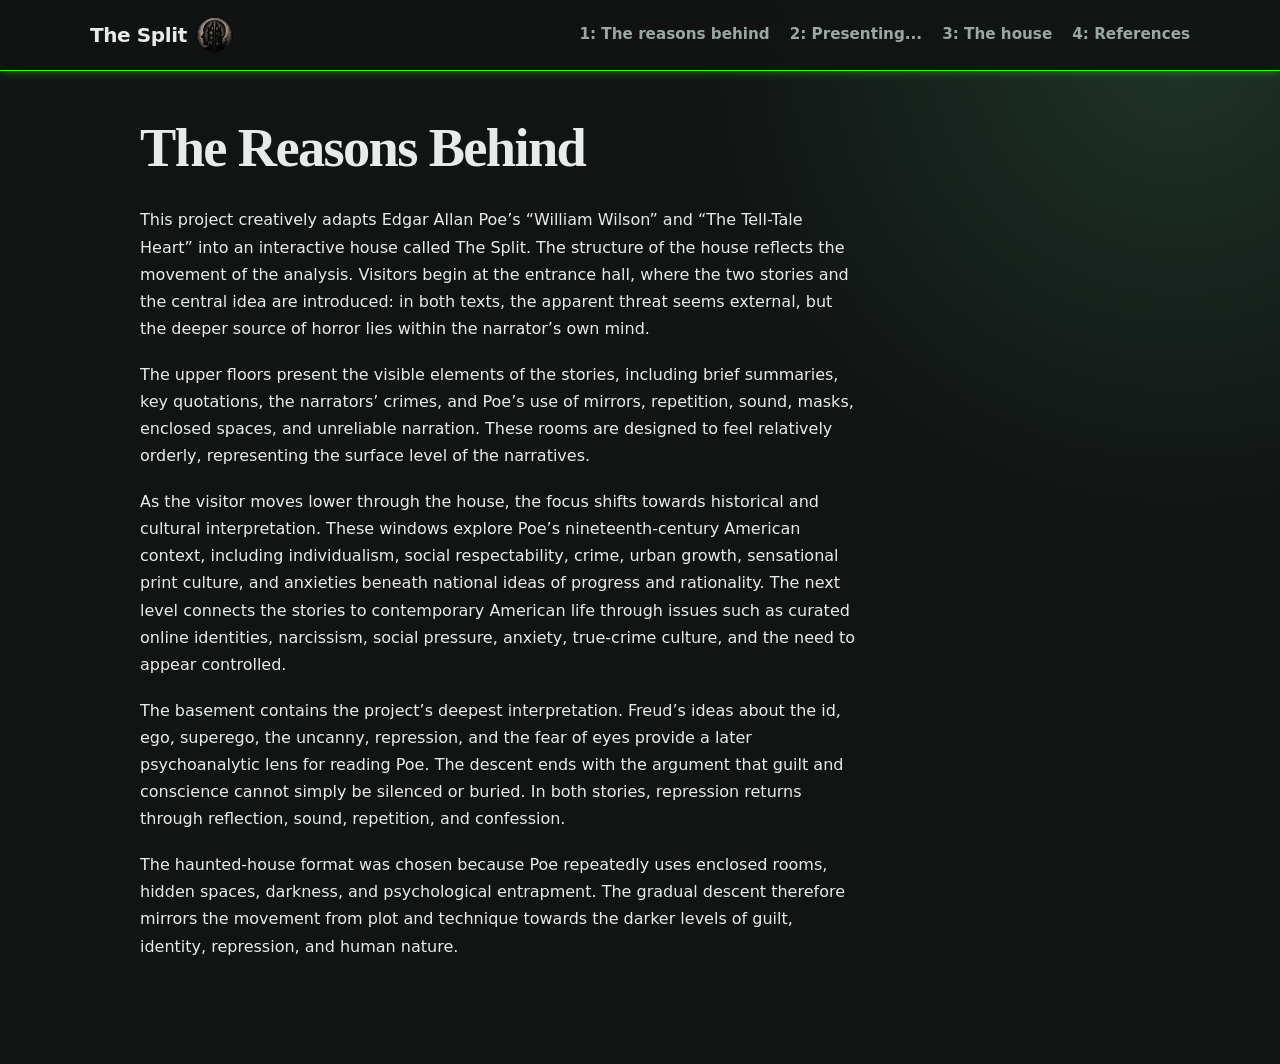
==== american-survey.html @ 3e43fdf5 "Scale nav labels larger during the neon hover pulse." ====
﻿<!DOCTYPE html>
<html lang="en">
<head>
  <meta charset="UTF-8" />
  <meta name="viewport" content="width=device-width, initial-scale=1" />
  <meta name="description" content="The reasons behind The Split, an interactive house adapting Poe’s William Wilson and The Tell-Tale Heart." />
  <title>1: The reasons behind — The Split</title>
  <link rel="stylesheet" href="css/style.css?v=74" />
</head>
<body>
  <header class="site-header">
    <div class="container header-inner">
      <a class="logo" href="index.html"><strong>The Split</strong><img class="logo-icon" src="images/the-split-icon.png" alt="" width="40" height="40" /></a>
                        <nav aria-label="Main">
        <a href="american-survey.html" class="nav-link" aria-current="page">1: The reasons behind</a>
        <a href="index.html" class="nav-link">2: Presenting...</a>
        <a href="practice.html" class="nav-link">3: The house</a>
        <a href="references.html" class="nav-link">4: References</a>
      </nav>
    </div>
  </header>

  <main>
    <section class="section survey-section">
      <div class="container survey-container">
        <div class="survey-hero">
          <h1>The Reasons Behind</h1>
        </div>

        <div class="reasons-body">
          <p>
            This project creatively adapts Edgar Allan Poe’s “William Wilson” and “The Tell-Tale Heart” into an interactive house called The Split. The structure of the house reflects the movement of the analysis. Visitors begin at the entrance hall, where the two stories and the central idea are introduced: in both texts, the apparent threat seems external, but the deeper source of horror lies within the narrator’s own mind.
          </p>
          <p>
            The upper floors present the visible elements of the stories, including brief summaries, key quotations, the narrators’ crimes, and Poe’s use of mirrors, repetition, sound, masks, enclosed spaces, and unreliable narration. These rooms are designed to feel relatively orderly, representing the surface level of the narratives.
          </p>
          <p>
            As the visitor moves lower through the house, the focus shifts towards historical and cultural interpretation. These windows explore Poe’s nineteenth-century American context, including individualism, social respectability, crime, urban growth, sensational print culture, and anxieties beneath national ideas of progress and rationality. The next level connects the stories to contemporary American life through issues such as curated online identities, narcissism, social pressure, anxiety, true-crime culture, and the need to appear controlled.
          </p>
          <p>
            The basement contains the project’s deepest interpretation. Freud’s ideas about the id, ego, superego, the uncanny, repression, and the fear of eyes provide a later psychoanalytic lens for reading Poe. The descent ends with the argument that guilt and conscience cannot simply be silenced or buried. In both stories, repression returns through reflection, sound, repetition, and confession.
          </p>
          <p>
            The haunted-house format was chosen because Poe repeatedly uses enclosed rooms, hidden spaces, darkness, and psychological entrapment. The gradual descent therefore mirrors the movement from plot and technique towards the darker levels of guilt, identity, repression, and human nature.
          </p>
        </div>

      </div>
    </section>
  </main>
</body>
</html>
---- css/style.css ----
﻿:root {
  color-scheme: dark;
  --bg: #111413;
  --surface: #1a1f1d;
  --surface-2: #222826;
  --text: #e7ece9;
  --muted: #9aa8a1;
  --accent: #52b788;
  --accent-light: #1e3329;
  --accent-dark: #95d5b2;
  --border: #2c3631;
  --neon-green: #39ff14;
  --shadow: 0 12px 40px rgba(0, 0, 0, 0.45);
  --radius: 16px;
  --font: "Segoe UI", system-ui, -apple-system, sans-serif;
  --font-serif: Georgia, "Times New Roman", serif;
}

* {
  box-sizing: border-box;
}

html {
  scroll-behavior: smooth;
}

body {
  margin: 0;
  font-family: var(--font);
  color: var(--text);
  background:
    radial-gradient(circle at 92% 5%, var(--accent-light), transparent 30rem),
    var(--bg);
  background-attachment: fixed;
  line-height: 1.6;
}

.bilingual-block {
  display: flex;
  flex-direction: column;
  gap: 0.35rem;
}

.bilingual-block .en,
.sentence-en {
  display: block;
  direction: ltr;
  text-align: left;
}

/* Hebrew — right-to-left reading and right-aligned layout */
[lang="he"],
[dir="rtl"],
.he,
.btn-he,
.he-note,
.sentence-he,
.quiz-instr-he,
.quiz-pane-instr-he,
.quiz-pane-heading-he,
.quiz-pane-lead-he,
.quiz-question-he,
.quiz-feedback-he {
  direction: rtl;
  text-align: right;
  unicode-bidi: isolate;
  font-family: "Segoe UI", "Arial Hebrew", "David", sans-serif;
}

.bilingual-block .he,
.sentence-he,
.he-note,
.quiz-question-he,
.quiz-feedback-he {
  display: block;
  align-self: stretch;
  width: 100%;
  color: var(--muted);
}

.btn-bilingual {
  flex-direction: column;
  align-items: stretch;
  gap: 0.2rem;
  line-height: 1.15;
  padding: 1.1rem 1.3rem;
}

.btn-bilingual .btn-en {
  display: inline-flex;
  align-items: center;
  justify-content: center;
  gap: 0.4rem;
  text-align: center;
}

.btn-bilingual .btn-he {
  display: inline-flex;
  align-items: center;
  justify-content: center;
  gap: 0.4rem;
  text-align: right;
}

.btn-icon {
  flex-shrink: 0;
  font-size: 0.9em;
  line-height: 1;
}

.btn-en {
  display: block;
}

.btn-he {
  display: block;
  width: 100%;
  font-size: 1.56rem;
  font-weight: 600;
  opacity: 0.92;
}

.nav-link {
  line-height: 1.15;
  text-align: center;
  font-weight: 600;
}

a {
  color: var(--accent);
  text-decoration-thickness: 2px;
  text-underline-offset: 3px;
}

a:hover {
  color: var(--accent-dark);
}

.container {
  width: min(1100px, 92vw);
  margin: 0 auto;
}

.site-header {
  position: sticky;
  top: 0;
  z-index: 10;
  background: rgba(17, 20, 19, 0.92);
  backdrop-filter: blur(10px);
  border-bottom: 1px solid var(--neon-green);
  box-shadow: 0 0 10px rgba(57, 255, 20, 0.45);
}

.header-inner {
  display: flex;
  align-items: center;
  justify-content: space-between;
  padding: 1rem 0;
}

.logo {
  display: inline-flex;
  align-items: center;
  gap: 0.55rem;
  font-size: 1.25rem;
  font-weight: 800;
  color: var(--text);
  text-decoration: none;
  letter-spacing: -0.02em;
}

.logo strong {
  font-weight: 800;
  color: inherit;
}

.logo-icon {
  width: 2.35rem;
  height: 2.35rem;
  object-fit: cover;
  border-radius: 50%;
  flex-shrink: 0;
}

.logo span {
  color: var(--accent);
}

nav {
  display: flex;
  gap: 1.25rem;
  align-items: center;
}

nav a {
  color: var(--muted);
  text-decoration: none;
  font-weight: 600;
  font-size: 0.95rem;
  display: inline-block;
  transform-origin: center;
  transition: color 0.2s ease, text-shadow 0.2s ease;
}

nav a:hover,
nav a:active,
nav a:focus-visible {
  color: var(--neon-green);
  outline: none;
  animation: nav-neon-pulse 1.15s ease-in-out infinite;
}

@keyframes nav-neon-pulse {
  0%,
  100% {
    color: var(--neon-green);
    transform: scale(1.08);
    text-shadow:
      0 0 4px var(--neon-green),
      0 0 10px rgba(57, 255, 20, 0.75),
      0 0 22px rgba(57, 255, 20, 0.45);
  }
  50% {
    color: #c8ffb0;
    transform: scale(1.22);
    text-shadow:
      0 0 6px #fff,
      0 0 16px var(--neon-green),
      0 0 32px rgba(57, 255, 20, 0.9);
  }
}

@media (prefers-reduced-motion: reduce) {
  nav a:hover,
  nav a:active,
  nav a:focus-visible {
    animation: none;
    transform: scale(1.1);
    text-shadow:
      0 0 8px rgba(57, 255, 20, 0.7);
  }
}

.nav-github {
  padding: 0.45rem 0.85rem;
  border: 1px solid var(--border);
  border-radius: 999px;
  background: var(--surface);
}

.hero {
  padding: 4.5rem 0 3.5rem;
  background:
    radial-gradient(circle at top right, var(--accent-light), transparent 55%),
    linear-gradient(180deg, var(--surface) 0%, var(--bg) 100%);
}

.hero-compact {
  padding: 3rem 0 2rem;
}

.page-pager {
  display: flex;
  align-items: center;
  justify-content: space-between;
  gap: 1rem;
  margin-top: 2.5rem;
  padding-top: 1.5rem;
  border-top: 1px solid var(--border);
}

.page-pager-gap {
  flex: 1;
}

.btn-round {
  display: inline-flex;
  flex-direction: column;
  align-items: center;
  justify-content: center;
  gap: 0.3rem;
  min-width: 13rem;
  padding: 1.7rem 4rem;
  border-radius: 999px;
  border: none;
  font: inherit;
  font-weight: 800;
  font-size: 2rem;
  line-height: 1.15;
  text-decoration: none;
  color: #fff;
  cursor: pointer;
  transition: transform 0.15s ease, filter 0.15s ease;
  box-shadow: 0 6px 20px rgba(0, 0, 0, 0.12);
}

.btn-round:hover {
  color: #fff;
  transform: translateY(-1px);
  filter: brightness(1.05);
}

.btn-round .he {
  font-size: 1.56rem;
  font-weight: 700;
  opacity: 0.95;
  text-align: center;
  width: 100%;
}

.page-pager-back .he {
  text-align: center;
}

.page-pager-next .he {
  text-align: center;
}

.page-pager-back {
  background: #c62828;
}

.page-pager-back:hover {
  background: #b71c1c;
}

.page-pager-next {
  background: #2d6a4f;
}

.page-pager-next:hover {
  background: #1b4332;
}

.nav-link[aria-current="page"] {
  color: var(--muted);
  font-weight: 600;
}

.hero-content {
  max-width: 720px;
}

.hero-content--bilingual {
  max-width: 960px;
}

.hero .intro-instructions-layout {
  margin-bottom: 0;
}

.hero .intro-title-en,
.hero .intro-title-he {
  font-size: clamp(2rem, 5vw, 3.2rem);
  line-height: 1.1;
  letter-spacing: -0.03em;
}

.bilingual-intro-subtitle-en,
.bilingual-intro-subtitle-he {
  margin: 0.85rem 0 0.5rem;
  font-size: 1.15rem;
  line-height: 1.3;
}

.bilingual-intro-subtitle-he {
  text-align: right;
}

.task-instructions-layout {
  display: grid;
  grid-template-columns: minmax(0, 1fr) minmax(0, 1fr);
  gap: 1rem 1.25rem;
  align-items: start;
}

.task-instructions-en-block,
.task-instructions-he-block {
  min-width: 0;
}

.practice-section-label-en,
.practice-section-label-he {
  margin: 0 0 0.35rem;
  font-size: 0.82rem;
  font-weight: 800;
  text-transform: uppercase;
  letter-spacing: 0.06em;
  color: var(--muted);
}

.practice-section-label-he {
  text-align: right;
}

.practice-task-title-en,
.practice-task-title-he {
  margin: 0 0 0.75rem;
  font-size: 1.2rem;
  line-height: 1.3;
}

.practice-task-title-he {
  text-align: right;
}

.task-instructions-en-block .match-instructions-en,
.task-instructions-he-block .match-instructions-he {
  margin: 0;
  padding-top: 0;
  border-top: 0;
}

.task-instructions-en-block .match-instructions-en {
  line-height: 1.65;
  font-size: 1rem;
  color: var(--text);
}

.task-instructions-he-block .match-instructions-he {
  line-height: 1.7;
  font-size: 0.98rem;
  color: var(--muted);
}

.task-instructions-layout--parallel-rows {
  display: grid;
  grid-template-columns: minmax(0, 1fr) minmax(0, 1fr);
  gap: 0.45rem 1.25rem;
  align-items: start;
}

.task-instructions-layout--parallel-rows .practice-section-label-en,
.task-instructions-layout--parallel-rows .practice-section-label-he {
  margin: 0;
}

.task-instructions-layout--parallel-rows .practice-task-title-en,
.task-instructions-layout--parallel-rows .practice-task-title-he {
  margin: 0 0 0.35rem;
}

.task-instructions-layout--parallel-rows .match-instructions-en,
.task-instructions-layout--parallel-rows .match-instructions-he {
  margin: 0;
  padding-top: 0;
  border-top: 0;
}

.task-instructions-layout--parallel-rows .match-instructions-en {
  line-height: 1.55;
  font-size: 0.98rem;
  color: var(--text);
}

.task-instructions-layout--parallel-rows .match-instructions-he {
  line-height: 1.6;
  font-size: 0.96rem;
  color: var(--muted);
  direction: rtl;
  text-align: right;
  font-family: "Segoe UI", "Arial Hebrew", "David", sans-serif;
}

.task-instructions-layout--parallel-rows .match-instructions-en--lead,
.task-instructions-layout--parallel-rows .match-instructions-he--lead {
  margin-top: 0.15rem;
  font-weight: 800;
}

.task-instructions-layout--parallel-rows .task-instructions-spacer {
  min-height: 0.35rem;
}

@media (max-width: 900px) {
  .task-instructions-layout--parallel-rows {
    grid-template-columns: 1fr;
  }

  .task-instructions-layout--parallel-rows .match-instructions-he {
    margin-top: -0.2rem;
    padding-bottom: 0.35rem;
  }

  .task-instructions-layout--parallel-rows .task-instructions-spacer {
    display: none;
  }

  .task-instructions-layout {
    grid-template-columns: 1fr;
  }
}

.eyebrow {
  margin: 0 0 0.75rem;
  font-size: 0.85rem;
  font-weight: 700;
  letter-spacing: 0.08em;
  text-transform: uppercase;
  color: var(--accent);
}

h1 {
  margin: 0 0 1rem;
  font-size: clamp(2rem, 5vw, 3.2rem);
  line-height: 1.1;
  letter-spacing: -0.03em;
}

.lead {
  margin: 0 0 1.75rem;
  font-size: 1.15rem;
  color: var(--muted);
  max-width: 58ch;
}

.hero-actions {
  display: flex;
  flex-wrap: wrap;
  gap: 0.75rem;
}

.btn {
  display: inline-flex;
  align-items: center;
  justify-content: center;
  padding: 1.6rem 2.5rem;
  border-radius: 999px;
  border: none;
  font: inherit;
  font-size: 1.76rem;
  font-weight: 700;
  cursor: pointer;
  text-decoration: none;
  transition: transform 0.15s ease, box-shadow 0.15s ease;
}

.btn:hover {
  transform: translateY(-1px);
}

.btn-primary {
  background: var(--accent);
  color: #fff;
  box-shadow: 0 8px 24px rgba(45, 106, 79, 0.25);
}

.btn-primary:hover {
  color: #fff;
  background: var(--accent-dark);
}

.btn-secondary {
  background: var(--surface);
  color: var(--text);
  border: 1px solid var(--border);
}

.section {
  padding: 4rem 0;
}

.section-alt {
  background: var(--surface-2);
}

h2 {
  margin: 0 0 0.5rem;
  font-size: clamp(1.6rem, 3vw, 2.2rem);
  letter-spacing: -0.02em;
}

.section-intro {
  margin: 0 0 2rem;
  color: var(--muted);
  max-width: 62ch;
}

.intro-instructions-layout {
  display: grid;
  grid-template-columns: minmax(0, 1fr) minmax(0, 1fr);
  gap: 1.25rem 2rem;
  margin: 0 0 2rem;
  align-items: start;
}

.intro-title-en,
.intro-title-he {
  margin: 0 0 0.65rem;
  font-size: clamp(1.6rem, 3vw, 2.2rem);
  letter-spacing: -0.02em;
}

.intro-title-he {
  text-align: right;
}

.intro-instructions-en-block {
  min-width: 0;
}

.intro-instructions-he-block {
  min-width: 0;
}

.intro-instructions-en {
  margin: 0;
  line-height: 1.65;
  font-size: 1.05rem;
  color: var(--muted);
  direction: ltr;
  text-align: left;
}

.intro-instructions-he {
  margin: 0;
  line-height: 1.7;
  font-size: 1.02rem;
  color: var(--muted);
  direction: rtl;
  text-align: right;
  unicode-bidi: isolate;
  font-family: "Segoe UI", "Arial Hebrew", "David", sans-serif;
}

.intro-instructions-luck {
  margin: 0.85rem 0 0;
  font-size: 1.05rem;
  font-weight: 800;
  line-height: 1.4;
  color: var(--accent-dark);
}

.intro-instructions-luck-en {
  text-align: left;
}

.intro-instructions-luck-he {
  direction: rtl;
  text-align: right;
  font-family: "Segoe UI", "Arial Hebrew", "David", sans-serif;
}

.intro-instructions-layout.intro-instructions-layout--parallel-rows {
  gap: 0.45rem 1.25rem;
}

.intro-instructions-layout--parallel-rows .intro-title-en,
.intro-instructions-layout--parallel-rows .intro-title-he {
  margin: 0 0 0.35rem;
}

.intro-instructions-layout--parallel-rows .intro-instructions-en,
.intro-instructions-layout--parallel-rows .intro-instructions-he {
  margin: 0;
}

.intro-instructions-layout--parallel-rows .intro-instructions-luck {
  margin: 0.15rem 0 0;
}

@media (max-width: 760px) {
  .intro-instructions-layout {
    grid-template-columns: 1fr;
  }

  .intro-instructions-layout--parallel-rows .intro-instructions-he,
  .intro-instructions-layout--parallel-rows .intro-instructions-luck-he {
    margin-top: -0.2rem;
    padding-bottom: 0.35rem;
  }
}

.section-presentation {
  padding-top: 3rem;
}

.intro-division {
  margin: 2.5rem 0;
  border: 0;
  border-top: 2px solid var(--border);
  box-shadow: 0 1px 0 rgba(45, 106, 79, 0.12);
}

.intro-below-videos {
  max-width: 720px;
  margin: 0 auto;
  padding-top: 0.5rem;
}

.intro-topic-title {
  margin: 0 0 1rem;
  font-size: clamp(1.75rem, 4vw, 2.5rem);
  letter-spacing: -0.02em;
}

.intro-topic-lead {
  margin: 0 0 1.75rem;
  font-size: 1.15rem;
  line-height: 1.6;
  color: var(--muted);
}

.intro-below-videos .rule-card {
  margin-bottom: 2.5rem;
}

.section-credits {
  min-height: calc(100vh - 76px);
  padding-top: 3rem;
  background: transparent;
}

.credits-container {
  max-width: 720px;
  margin: 0 auto;
}

.credits-title {
  margin: 0 0 1.25rem;
  padding: 0;
  font-size: clamp(1.75rem, 4vw, 2.4rem);
  letter-spacing: -0.02em;
  line-height: 1.2;
}

.credits-list {
  margin: 0 0 2.5rem;
  padding: 0;
  list-style: none;
  counter-reset: credits;
  display: flex;
  flex-direction: column;
  gap: 1.25rem;
}

.credits-item {
  display: flex;
  align-items: flex-start;
  gap: 0.85rem;
  margin: 0;
  padding: 0;
  counter-increment: credits;
}

.credits-item::before {
  content: counter(credits);
  flex-shrink: 0;
  display: flex;
  align-items: center;
  justify-content: center;
  width: 2.5rem;
  height: 2.5rem;
  margin: 0;
  background: var(--surface);
  border: 2px solid var(--border);
  color: var(--text);
  font-weight: 800;
  font-size: 1.1rem;
  line-height: 1;
}

.credits-item-card {
  flex: 1;
  min-width: 0;
  padding: 1rem 1.15rem;
  background: #000;
  border: 1px solid #1a1a1a;
  border-radius: var(--radius);
  box-shadow: 0 8px 24px rgba(0, 0, 0, 0.25);
  color: #fff;
}

.credits-container .page-pager {
  margin-top: 0;
}

.credits-label {
  display: block;
  margin-bottom: 0.45rem;
  font-weight: 800;
  font-size: 1.05rem;
  color: #fff;
}

.credits-link {
  word-break: break-word;
  font-size: 0.98rem;
  line-height: 1.5;
  color: #fff;
  text-decoration-color: rgba(255, 255, 255, 0.55);
}

.credits-link:hover {
  color: #fff;
  text-decoration-color: #fff;
}

.rule-card {
  padding: 1.5rem;
  margin-bottom: 2rem;
  background: var(--surface);
  border: 1px solid var(--border);
  border-radius: var(--radius);
  box-shadow: var(--shadow);
}

.rule-card h3 {
  margin: 0 0 0.75rem;
  font-size: 1.1rem;
}

.formula {
  margin: 0 0 0.75rem;
  font-size: 1.15rem;
  font-weight: 700;
}

.formula span {
  display: inline-block;
  margin: 0.15rem 0.25rem;
  padding: 0.2rem 0.55rem;
  border-radius: 8px;
  background: var(--accent-light);
  color: var(--accent-dark);
}

.example {
  margin: 0;
  padding: 0.85rem 1rem;
  border-left: 4px solid var(--accent);
  background: var(--accent-light);
  border-radius: 0 10px 10px 0;
  font-family: var(--font-serif);
}

.video-gallery {
  display: grid;
  grid-template-columns: repeat(2, minmax(0, 1fr));
  gap: 1.5rem;
  align-items: start;
}

@media (max-width: 760px) {
  .video-gallery {
    grid-template-columns: 1fr;
  }
}

.video-slot {
  display: flex;
  flex-direction: column;
  padding: 1.25rem;
  background: var(--surface);
  border: 1px solid var(--border);
  border-radius: var(--radius);
  box-shadow: var(--shadow);
}

.video-number {
  display: inline-flex;
  align-items: center;
  justify-content: center;
  width: fit-content;
  margin-bottom: 0.5rem;
  padding: 0.3rem 0.7rem;
  border-radius: 999px;
  background: var(--accent);
  color: #fff;
  font-size: 0.8rem;
  font-weight: 800;
  letter-spacing: 0.04em;
  text-transform: uppercase;
}

.video-number.bilingual-block .he {
  color: rgba(255, 255, 255, 0.92);
  font-size: 0.72rem;
  text-transform: none;
  letter-spacing: 0;
}

h1 .he,
h2 .he,
h3 .he {
  font-size: 0.58em;
  font-weight: 600;
  margin-top: 0.15rem;
  text-align: right;
}

.eyebrow .he {
  color: var(--accent);
}

.video-title {
  margin: 0 0 0.85rem;
  font-size: 1.05rem;
}

.upload-text {
  display: flex;
  flex-direction: column;
  gap: 0.1rem;
}

.upload-text .he {
  font-size: 0.82rem;
  text-align: right;
}

.save-status {
  margin: 0 0 0.65rem;
  font-size: 0.85rem;
  font-weight: 600;
  color: var(--accent-dark);
}

.save-status .he {
  font-size: 0.82rem;
}

.save-status.save-status-error {
  color: #fca5a5;
}

.github-storage-panel {
  margin-bottom: 2rem;
  padding: 1.25rem 1.35rem;
  border-radius: var(--radius);
  border: 1px solid var(--border);
  background: var(--surface);
  box-shadow: var(--shadow);
}

.github-storage-title {
  margin: 0 0 0.65rem;
  font-size: 1.15rem;
}

.github-storage-intro {
  margin: 0 0 0.85rem;
  font-size: 0.95rem;
  line-height: 1.55;
  color: var(--muted);
}

.github-connection-status {
  margin: 0 0 1rem;
  font-size: 0.92rem;
  font-weight: 650;
  color: var(--muted);
}

.github-connection-status.is-connected {
  color: var(--accent-dark);
}

.github-token-form {
  margin: 0;
}

.github-token-label {
  display: block;
  margin-bottom: 0.45rem;
  font-size: 0.9rem;
  font-weight: 700;
}

.github-token-row {
  display: flex;
  flex-wrap: wrap;
  gap: 0.65rem;
  align-items: center;
}

.github-token-input {
  flex: 1 1 220px;
  min-width: 0;
  padding: 0.85rem 1rem;
  border-radius: 10px;
  border: 1px solid var(--border);
  font: inherit;
  font-size: 1rem;
}

.video-timeline {
  margin-bottom: 0.75rem;
}

.timeline-header {
  margin-bottom: 0.4rem;
  font-size: 0.82rem;
  font-weight: 700;
  color: var(--muted);
}

.timeline-header .he {
  font-size: 0.8rem;
}

.video-seek {
  width: 100%;
  height: 6px;
  margin: 0;
  accent-color: var(--accent);
  cursor: pointer;
}

.video-seek:disabled {
  cursor: not-allowed;
  opacity: 0.45;
}

.timeline-times {
  display: flex;
  justify-content: space-between;
  align-items: center;
  margin-top: 0.35rem;
  font-size: 0.82rem;
  font-weight: 700;
  font-variant-numeric: tabular-nums;
  color: var(--muted);
}

.time-separator {
  display: none;
}

.video-frame:fullscreen,
.video-frame:-webkit-full-screen {
  display: flex;
  align-items: center;
  justify-content: center;
  background: #000;
}

.video-frame:fullscreen .lesson-video,
.video-frame:-webkit-full-screen .lesson-video {
  width: 100%;
  height: 100%;
}

.upload-label {
  display: inline-flex;
  align-items: center;
  gap: 0.9rem;
  width: fit-content;
  margin-bottom: 0.85rem;
  padding: 1.1rem 1.8rem;
  border: 1px dashed var(--accent);
  border-radius: 10px;
  background: var(--accent-light);
  color: var(--accent-dark);
  font-size: 1.8rem;
  font-weight: 700;
  cursor: pointer;
}

.upload-label:hover {
  background: #1e4a32;
}

.upload-label input {
  display: none;
}

.upload-icon {
  font-size: 2rem;
  line-height: 1;
}

.video-frame {
  position: relative;
  aspect-ratio: 16 / 9;
  border-radius: 12px;
  overflow: hidden;
  background: #1a1a1a;
}

.video-player-row {
  display: flex;
  align-items: stretch;
  gap: 0.6rem;
}

.video-player-row .video-frame {
  flex: 1;
  min-width: 0;
  margin-bottom: 0;
}

.video-player-row .video-controls {
  display: flex;
  flex-direction: column;
  justify-content: center;
  flex: 0 0 auto;
  width: min(38%, 8.5rem);
  margin-top: 0;
  gap: 0.3rem;
}

.lesson-video {
  width: 100%;
  height: 100%;
  object-fit: contain;
  background: #000;
}

.lesson-video[hidden] {
  display: none;
}

.video-placeholder {
  position: absolute;
  inset: 0;
  display: flex;
  align-items: center;
  justify-content: center;
  margin: 0;
  padding: 1rem;
  text-align: center;
  color: #ccc;
  font-size: 0.92rem;
}

.video-slot.has-video .video-placeholder {
  display: none;
}

.video-controls {
  display: grid;
  grid-template-columns: repeat(2, 1fr);
  gap: 0.55rem;
  margin-top: auto;
}

.video-player-row + .video-timeline {
  margin-top: 0.65rem;
}

.video-controls .btn {
  position: relative;
  min-width: 0;
  width: 100%;
  padding: 0.55rem 0.5rem;
  font-size: 0.85rem;
  transition:
    background-color 1.8s ease,
    border-color 1.8s ease,
    box-shadow 1.8s ease,
    color 1.8s ease,
    transform 0.15s ease;
}

.video-controls .btn-bilingual {
  gap: 0.1rem;
  padding: 0.55rem 0.5rem;
}

.video-controls .btn-bilingual .btn-he {
  font-size: 0.78rem;
}

@media (max-width: 520px) {
  .video-player-row {
    flex-direction: column;
  }

  .video-player-row .video-controls {
    width: 100%;
    flex-direction: row;
    flex-wrap: wrap;
  }

  .video-player-row .video-controls .btn {
    flex: 1 1 calc(50% - 0.15rem);
  }
}

.video-controls .btn.is-pressed:not(:disabled) {
  background-color: var(--accent-light);
  border-color: var(--accent);
  box-shadow:
    0 0 0 3px rgba(45, 106, 79, 0.28),
    0 8px 22px rgba(45, 106, 79, 0.2);
  color: var(--accent-dark);
  transform: translateY(-1px);
}

.video-controls .btn-primary.is-pressed:not(:disabled) {
  background-color: #74c69d;
  border-color: #b7e4c7;
  box-shadow:
    0 0 0 4px rgba(216, 243, 220, 0.95),
    0 10px 26px rgba(45, 106, 79, 0.35);
  color: #fff;
}

.video-controls .btn:disabled {
  opacity: 0.45;
  cursor: not-allowed;
  transform: none;
}

.practice-card {
  max-width: 720px;
  padding: 1.75rem;
  background: var(--surface);
  border: 1px solid var(--border);
  border-radius: var(--radius);
  box-shadow: var(--shadow);
}

.practice-container {
  max-width: 980px;
}

.practice-sections {
  display: flex;
  flex-direction: column;
  gap: 0;
  margin-bottom: 2rem;
}

.practice-section {
  padding: 1.75rem 1.5rem;
  border-radius: var(--radius);
  border: 1px solid transparent;
}

.practice-section--1 {
  background: linear-gradient(135deg, #1a2e22 0%, #1e4a32 100%);
  border-color: rgba(82, 183, 136, 0.35);
}

.practice-section--2 {
  background: linear-gradient(135deg, #1a2433 0%, #1e3a5f 100%);
  border-color: rgba(96, 165, 250, 0.3);
}

.practice-section--3 {
  background: linear-gradient(135deg, #241a33 0%, #2e2448 100%);
  border-color: rgba(167, 139, 250, 0.3);
}

.practice-section--4 {
  background: linear-gradient(135deg, #2a2618 0%, #3a3218 100%);
  border-color: rgba(251, 191, 36, 0.3);
}

.practice-section--5 {
  background: linear-gradient(135deg, #3a2433 0%, #3a1824 100%);
  border-color: rgba(244, 114, 182, 0.3);
}

.practice-divider {
  height: 4px;
  margin: 0;
  border: none;
  background: linear-gradient(
    90deg,
    rgba(45, 106, 79, 0.35),
    rgba(29, 78, 216, 0.35),
    rgba(109, 40, 217, 0.35),
    rgba(180, 83, 9, 0.35),
    rgba(190, 24, 93, 0.35)
  );
}

.practice-section-layout {
  display: grid;
  grid-template-columns: minmax(0, 1.1fr) minmax(0, 0.9fr);
  gap: 2rem;
  align-items: start;
}

.practice-activity {
  padding: 1.25rem 1.35rem;
  background: rgba(255, 255, 255, 0.72);
  border: 1px solid rgba(255, 255, 255, 0.9);
  border-radius: 12px;
  box-shadow: 0 8px 24px rgba(26, 26, 26, 0.06);
}

.practice-activity-content {
  min-height: 140px;
}

.practice-activity-content .en,
.practice-activity-content .he {
  display: block;
  min-height: 1.5rem;
}

.practice-task-title .en,
.practice-task-title .he {
  display: block;
  min-height: 1.4rem;
}

.practice-task-text .en,
.practice-task-text .he {
  display: block;
  min-height: 3rem;
}

.practice-task {
  padding: 0.25rem 0.5rem;
}

.practice-activity--game {
  padding: 0;
  overflow: hidden;
  background: #1e4a6a;
}

.practice-section--3 .match-instructions-he {
  border-top-color: rgba(91, 33, 182, 0.22);
}

.practice-game-shell,
.balloon-game-shell {
  position: relative;
  width: 100%;
  height: 100%;
}

.practice-game-fullscreen-btn,
.balloon-game-fullscreen-btn {
  position: absolute;
  top: 10px;
  right: 10px;
  z-index: 6;
  padding: 0.45rem 0.85rem;
  font-size: 0.82rem;
  box-shadow: 0 4px 14px rgba(26, 26, 26, 0.14);
}

.practice-game-shell:fullscreen,
.practice-game-shell:-webkit-full-screen,
.balloon-game-shell:fullscreen,
.balloon-game-shell:-webkit-full-screen {
  display: flex;
  flex-direction: column;
  width: 100%;
  height: 100%;
  background: linear-gradient(to bottom, #7dd3fc 0%, #bae6fd 55%, #dcfce7 100%);
}

.practice-activity--airplane .practice-game-shell:fullscreen,
.practice-activity--airplane .practice-game-shell:-webkit-full-screen {
  background: linear-gradient(to bottom, #74c0fc 0%, #a5d8ff 70%, #91a7ff 100%);
}

.practice-game-shell:fullscreen .practice-game-frame,
.practice-game-shell:fullscreen .balloon-game-frame,
.practice-game-shell:-webkit-full-screen .practice-game-frame,
.practice-game-shell:-webkit-full-screen .balloon-game-frame,
.balloon-game-shell:fullscreen .balloon-game-frame,
.balloon-game-shell:-webkit-full-screen .balloon-game-frame {
  flex: 1;
  width: 100%;
  height: 100%;
  min-height: 0;
  border-radius: 0;
}

.practice-game-shell:fullscreen .practice-game-fullscreen-btn,
.practice-game-shell:fullscreen .balloon-game-fullscreen-btn,
.practice-game-shell:-webkit-full-screen .practice-game-fullscreen-btn,
.practice-game-shell:-webkit-full-screen .balloon-game-fullscreen-btn,
.balloon-game-shell:fullscreen .balloon-game-fullscreen-btn,
.balloon-game-shell:-webkit-full-screen .balloon-game-fullscreen-btn {
  position: fixed;
  top: 14px;
  right: 14px;
}

.practice-game-frame,
.balloon-game-frame {
  display: block;
  width: 100%;
  height: 620px;
  border: 0;
  border-radius: 10px;
}

.balloon-game-frame {
  background: linear-gradient(to bottom, #7dd3fc 0%, #bae6fd 55%, #dcfce7 100%);
}

.airplane-game-frame {
  background: linear-gradient(to bottom, #74c0fc 0%, #a5d8ff 70%, #91a7ff 100%);
}

.practice-activity--airplane {
  background: #1e4a6a;
}

.practice-section--2 .match-instructions-he {
  border-top-color: rgba(30, 58, 138, 0.22);
}

.practice-section--1 .match-instructions-he {
  border-top-color: rgba(27, 67, 50, 0.22);
}

.practice-section-label {
  margin: 0 0 0.5rem;
  font-size: 0.78rem;
  font-weight: 800;
  letter-spacing: 0.08em;
  text-transform: uppercase;
  color: var(--muted);
}

.practice-section--1 .practice-section-label .en,
.practice-section--1 .practice-section-label .he {
  color: #86efac;
}

.practice-section--2 .practice-section-label .en,
.practice-section--2 .practice-section-label .he {
  color: #93c5fd;
}

.practice-section--3 .practice-section-label .en,
.practice-section--3 .practice-section-label .he {
  color: #c4b5fd;
}

.practice-section--4 .practice-section-label .en,
.practice-section--4 .practice-section-label .he {
  color: #fbbf24;
}

.practice-section--5 .practice-section-label .en,
.practice-section--5 .practice-section-label .he {
  color: #f9a8d4;
}

.practice-task-title {
  margin: 0 0 0.85rem;
  font-size: 1.35rem;
  line-height: 1.25;
}

.practice-task-text {
  margin: 0;
  line-height: 1.65;
  color: var(--text);
}

.practice-task-text .he {
  color: var(--muted);
}

.practice-section--4 .match-instructions-he {
  border-top-color: rgba(180, 83, 9, 0.22);
}

.reporter-activity {
  display: flex;
  flex-direction: column;
  gap: 1rem;
}

.reporter-live-badge {
  display: inline-flex;
  align-items: center;
  gap: 0.4rem;
  background: #dc2626;
  color: #fff;
  font-weight: 800;
  font-size: 0.78rem;
  letter-spacing: 0.08em;
  padding: 0.28rem 0.65rem;
  border-radius: 999px;
  margin-bottom: 0.5rem;
}

.reporter-live-badge::before {
  content: "";
  width: 0.55rem;
  height: 0.55rem;
  border-radius: 50%;
  background: var(--surface);
  animation: reporterPulse 1.1s ease-in-out infinite;
}

@keyframes reporterPulse {
  0%,
  100% {
    opacity: 1;
    transform: scale(1);
  }
  50% {
    opacity: 0.45;
    transform: scale(0.85);
  }
}

.reporter-scene-wrap {
  position: relative;
  border-radius: 14px;
  overflow: hidden;
  border: 3px solid rgba(180, 83, 9, 0.25);
  box-shadow: 0 10px 24px rgba(26, 26, 26, 0.08);
  background: #1e3a5f;
}

.reporter-scene-wrap .reporter-live-badge {
  position: absolute;
  top: 12px;
  left: 12px;
  z-index: 2;
  margin: 0;
}

.reporter-scene-img {
  display: block;
  width: 100%;
  height: auto;
  max-height: 280px;
  object-fit: cover;
  object-position: center;
}

.reporter-word-bank {
  display: flex;
  flex-wrap: wrap;
  gap: 0.45rem;
  margin: 0;
  padding: 0;
  list-style: none;
}

.reporter-word-bank li {
  background: #2a2318;
  border: 2px solid #fdba74;
  color: #fdba74;
  font-weight: 700;
  font-size: 0.92rem;
  padding: 0.28rem 0.65rem;
  border-radius: 999px;
}

.reporter-prompt {
  margin: 0;
  padding: 0.85rem 1rem;
  background: linear-gradient(135deg, #1e3a8a, #2563eb);
  color: #fff;
  border-radius: 12px;
  font-size: 0.98rem;
  line-height: 1.5;
}

.reporter-prompt strong {
  color: #fde68a;
}

.reporter-form {
  display: flex;
  flex-direction: column;
  gap: 0.85rem;
}

.reporter-field {
  display: flex;
  flex-direction: column;
  gap: 0.35rem;
}

.reporter-field label {
  font-weight: 700;
  font-size: 0.92rem;
  color: #fbbf24;
}

.reporter-input {
  width: 100%;
  min-height: 3.1rem;
  resize: vertical;
  border: 2px solid #fcd34d;
  border-radius: 10px;
  padding: 0.65rem 0.75rem;
  font-size: 1rem;
  line-height: 1.45;
  font-family: inherit;
  background: #2a2618;
  transition: border-color 0.2s ease, box-shadow 0.2s ease;
}

.reporter-input:focus {
  outline: none;
  border-color: #f59e0b;
  box-shadow: 0 0 0 3px rgba(245, 158, 11, 0.25);
}

.reporter-input--ok {
  border-color: #22c55e;
  background: #1a2e22;
}

.reporter-input--bad {
  border-color: #ef4444;
  background: #2e1a1a;
}

.reporter-actions {
  display: flex;
  flex-wrap: wrap;
  gap: 0.65rem;
}

.reporter-results {
  display: flex;
  flex-direction: column;
  gap: 0.65rem;
}

.reporter-summary {
  margin: 0;
  padding: 0.85rem 1rem;
  border-radius: 12px;
  background: #1a2433;
  border: 2px solid #93c5fd;
  line-height: 1.55;
}

.reporter-input--almost {
  border-color: #f59e0b;
  background: #2a2618;
}

.reporter-result-card--almost {
  background: #2a2618;
  border-color: #fcd34d;
}

.reporter-status--almost {
  background: #f59e0b;
  color: #fff;
}

.reporter-feedback--almost {
  padding-left: 0;
  color: #fbbf24;
  font-weight: 600;
}

.reporter-feedback--almost-list {
  margin: 0.35rem 0 0;
  padding-left: 1.1rem;
  color: #b45309;
  line-height: 1.5;
}

.reporter-input--model {
  border-color: #93c5fd;
  background: var(--surface-2);
  color: #64748b;
}

.reporter-result-card--model {
  background: #1a2433;
  border-color: #93c5fd;
}

.reporter-status--model {
  background: #2563eb;
  color: #fff;
}

.reporter-feedback--model {
  margin: 0 0 0.35rem;
  padding-left: 0;
  color: #93c5fd;
  font-weight: 700;
}

.reporter-model-sentence {
  margin: 0;
  padding: 0.65rem 0.75rem;
  background: var(--surface);
  border: 2px solid #bfdbfe;
  border-radius: 10px;
  font-size: 1rem;
  line-height: 1.45;
  color: var(--text);
}

.reporter-result-card {
  margin: 0;
  padding: 0.85rem 1rem;
  border-radius: 12px;
  border: 2px solid transparent;
}

.reporter-result-card h3 {
  margin: 0 0 0.45rem;
  font-size: 1rem;
  display: flex;
  align-items: center;
  gap: 0.5rem;
  flex-wrap: wrap;
}

.reporter-result-card--ok {
  background: #1a2e22;
  border-color: #86efac;
}

.reporter-result-card--bad {
  background: #2e1a1a;
  border-color: #fca5a5;
}

.reporter-status {
  font-size: 0.78rem;
  padding: 0.15rem 0.55rem;
  border-radius: 999px;
  font-weight: 800;
  letter-spacing: 0.03em;
}

.reporter-status--ok {
  background: #16a34a;
  color: #fff;
}

.reporter-status--bad {
  background: #dc2626;
  color: #fff;
}

.reporter-feedback {
  margin: 0;
  padding-left: 1.1rem;
  line-height: 1.5;
  font-size: 0.94rem;
}

.reporter-feedback--ok {
  padding-left: 0;
  color: #86efac;
}

.reporter-feedback--bad {
  color: #fca5a5;
}

.practice-section--5 .match-instructions-he {
  border-top-color: rgba(190, 24, 93, 0.22);
}

.be-verb-activity {
  display: flex;
  flex-direction: column;
  gap: 1rem;
}

.be-verb-toolbar {
  display: flex;
  flex-wrap: wrap;
  align-items: flex-end;
  justify-content: space-between;
  gap: 0.85rem;
  padding: 0.85rem 1rem;
  background: #2a1f24;
  border: 2px solid #fbcfe8;
  border-radius: 12px;
}

.be-verb-mode {
  margin: 0;
  padding: 0;
  border: 0;
  display: flex;
  flex-wrap: wrap;
  align-items: center;
  gap: 0.65rem 1rem;
}

.be-verb-legend {
  width: 100%;
  font-size: 0.82rem;
  font-weight: 800;
  text-transform: uppercase;
  letter-spacing: 0.06em;
  color: #f9a8d4;
}

.be-verb-mode-option,
.be-verb-timer-pick {
  display: inline-flex;
  align-items: center;
  gap: 0.35rem;
  font-size: 0.95rem;
  font-weight: 600;
}

.be-verb-timer-pick select {
  border: 2px solid #f9a8d4;
  border-radius: 8px;
  padding: 0.3rem 0.5rem;
  font: inherit;
  background: var(--surface);
}

.be-verb-controls {
  display: flex;
  flex-wrap: wrap;
  gap: 0.55rem;
}

.be-verb-layout {
  display: grid;
  grid-template-columns: 156px minmax(0, 1fr);
  gap: 1.1rem 1.35rem;
  align-items: stretch;
}

.be-verb-body {
  min-width: 0;
}

.be-verb-rail {
  min-width: 0;
  display: flex;
  flex-direction: column;
}

.be-verb-sticky-bar {
  position: sticky;
  top: 72px;
  z-index: 1;
  padding: 0.85rem 0.75rem 1rem;
  display: flex;
  flex-direction: column;
  gap: 0.65rem;
  border-radius: 14px;
  border: 2px solid #fbcfe8;
  background: rgba(255, 255, 255, 0.97);
  box-shadow: 0 8px 24px rgba(26, 26, 26, 0.06);
}

.be-verb-rail-title {
  margin: 0;
  font-size: 0.62rem;
  font-weight: 800;
  text-transform: uppercase;
  letter-spacing: 0.12em;
  color: #f9a8d4;
  text-align: center;
}

.be-verb-counter {
  margin: 0;
  font-variant-numeric: tabular-nums;
  font-weight: 800;
  font-size: 1rem;
  padding: 0.65rem 0.75rem;
  border-radius: 12px;
  border: 2px solid rgba(219, 39, 119, 0.35);
  background: #2a1f24;
  color: #f9a8d4;
  text-align: center;
}

.be-verb-progress-track {
  height: 8px;
  border-radius: 999px;
  background: #3a2433;
  overflow: hidden;
}

.be-verb-progress-fill {
  height: 100%;
  width: 0%;
  border-radius: inherit;
  background: linear-gradient(90deg, #f472b6 0%, #db2777 100%);
  transition: width 0.25s ease;
}

.be-verb-counter-hint {
  margin: 0;
  padding: 0.65rem 0.75rem;
  font-size: 0.8rem;
  font-weight: 650;
  line-height: 1.45;
  border-radius: 10px;
  border: 1px solid #fbcfe8;
}

.be-verb-counter-hint[hidden] {
  display: none !important;
}

.be-verb-counter-hint.is-complete {
  border-color: rgba(22, 163, 74, 0.42);
  background: rgba(220, 252, 231, 0.98);
  color: #86efac;
}

.practice-submit-required-hint {
  display: grid;
  grid-template-columns: minmax(0, 1fr) minmax(0, 1fr);
  gap: 0.45rem;
  align-items: start;
  margin: 0.75rem 0 0;
  padding: 0.65rem 0.75rem;
  border-radius: 10px;
  border: 2px solid #9b2226;
  background: rgba(254, 202, 202, 0.95);
  color: #000;
  font-size: 0.82rem;
  font-weight: 700;
  line-height: 1.45;
}

.practice-submit-required-hint[hidden] {
  display: none !important;
}

.practice-submit-required-en {
  text-align: left;
}

.practice-submit-required-he {
  text-align: right;
  direction: rtl;
  font-family: "Segoe UI", "Arial Hebrew", "David", sans-serif;
}

.practice-submit-required-hint.is-alert {
  animation: practice-submit-required-blink 0.65s ease-in-out 4;
}

@keyframes practice-submit-required-blink {
  0%,
  100% {
    background: rgba(254, 202, 202, 0.95);
    border-color: #fca5a5;
    box-shadow: 0 0 0 0 rgba(155, 34, 38, 0);
  }

  50% {
    background: rgba(252, 165, 165, 1);
    border-color: #7f1d1d;
    box-shadow:
      0 0 0 3px rgba(155, 34, 38, 0.25),
      0 0 20px rgba(155, 34, 38, 0.55);
  }
}

.be-verb-sticky-bar .practice-submit-required-hint {
  margin-top: 0.55rem;
}

.match-worksheet--embedded .practice-submit-required-hint {
  margin-top: 0.85rem;
}

.reporter-form .practice-submit-required-hint {
  margin-top: 0.85rem;
}

.be-verb-timer-block {
  padding-top: 0.35rem;
  border-top: 1px solid #fbcfe8;
  display: flex;
  flex-direction: column;
  gap: 0.45rem;
}

.be-verb-timer-block[hidden] {
  display: none !important;
}

.be-timer-display {
  margin: 0;
  min-width: 0;
  text-align: center;
  font-size: 1.45rem;
  font-weight: 800;
  color: #f9a8d4;
  background: #2a1f24;
  border: 2px solid rgba(219, 39, 119, 0.35);
  border-radius: 12px;
  padding: 0.55rem 0.75rem;
}

.be-timer-display--low {
  color: #dc2626;
  border-color: #fca5a5;
  animation: beTimerPulse 1s ease-in-out infinite;
}

@keyframes beTimerPulse {
  0%,
  100% {
    transform: scale(1);
  }
  50% {
    transform: scale(1.04);
  }
}

.be-sentences {
  display: flex;
  flex-direction: column;
  gap: 0.85rem;
}

.be-verb-row {
  display: flex;
  flex-direction: column;
  gap: 0.7rem;
  padding: 0.85rem 1rem;
  background: var(--surface);
  border: 2px solid #fce7f3;
  border-radius: 12px;
  transition: border-color 0.2s ease, background 0.2s ease;
}

.be-verb-sentence {
  display: flex;
  flex-direction: column;
  gap: 0.2rem;
}

.be-verb-line {
  margin: 0;
  font-size: 1.02rem;
  line-height: 1.45;
}

.be-verb-line--start {
  display: flex;
  flex-wrap: wrap;
  align-items: baseline;
  gap: 0.35rem;
  font-weight: 600;
}

.be-verb-line--rest {
  padding-left: 1.35rem;
  color: var(--muted);
}

.be-verb-before {
  font-weight: 700;
}

.be-verb-num {
  color: #f9a8d4;
  font-weight: 800;
  flex: 0 0 auto;
}

.be-verb-blank {
  display: inline-block;
  min-width: 2.4rem;
  border-bottom: 2px solid #db2777;
  color: transparent;
  user-select: none;
}

.be-verb-picker {
  padding-left: 1.35rem;
}

.be-verb-select-label {
  position: absolute;
  width: 1px;
  height: 1px;
  padding: 0;
  margin: -1px;
  overflow: hidden;
  clip: rect(0, 0, 0, 0);
  white-space: nowrap;
  border: 0;
}

.be-verb-select {
  width: min(100%, 12rem);
  border: 2px solid #f9a8d4;
  background: var(--surface);
  color: #f9a8d4;
  border-radius: 10px;
  padding: 0.5rem 0.75rem;
  font: inherit;
  font-size: 0.98rem;
  font-weight: 700;
  cursor: pointer;
  transition: border-color 0.15s ease, background 0.15s ease, color 0.15s ease;
}

.be-verb-select:hover:not(:disabled) {
  border-color: #ec4899;
  background: #2a1f28;
}

.be-verb-select:disabled {
  cursor: not-allowed;
  opacity: 0.72;
}

.be-verb-select.is-selected {
  border-color: #db2777;
  background: #3a2433;
  color: #831843;
}

.be-verb-select.is-correct {
  border-color: #22c55e;
  background: #1e4a32;
  color: #86efac;
}

.be-verb-select.is-wrong {
  border-color: #ef4444;
  background: #4a1e1e;
  color: #fca5a5;
}

.be-verb-row-feedback {
  margin: 0;
  padding-left: 1.35rem;
  font-size: 0.92rem;
  font-weight: 700;
}

.be-verb-row--ok {
  border-color: #86efac;
  background: #1a2e22;
}

.be-verb-row--bad {
  border-color: #fca5a5;
  background: #2e1a1a;
}

.be-verb-row-feedback.is-ok {
  color: #86efac;
}

.be-verb-row-feedback.is-bad {
  color: #fca5a5;
}

.be-verb-submit-wrap {
  display: flex;
  justify-content: flex-start;
  margin-top: 0.5rem;
  padding-top: 0.25rem;
}

.be-verb-submit-inline {
  white-space: nowrap;
}

.be-verb-grade {
  margin-top: 1rem;
  padding: 1rem 1.1rem;
  border-radius: 14px;
  border: 2px solid #f9a8d4;
  background: #2a1f24;
}

.be-verb-grade[hidden] {
  display: none !important;
}

.be-verb-grade-title {
  margin: 0 0 0.75rem;
  font-size: 1.15rem;
  font-weight: 800;
  color: #f9a8d4;
}

.be-verb-chart-box {
  max-width: 280px;
  margin: 0.75rem auto 0;
  padding: 0.85rem;
  border-radius: 12px;
  border: 2px solid #fbcfe8;
  background: var(--surface);
}

.be-verb-chart-box canvas {
  display: block;
  width: 100%;
  max-height: 220px;
}

.be-verb-chart-stats {
  margin: 0.55rem 0 0;
  text-align: center;
  font-size: 0.88rem;
  font-weight: 650;
  color: #f9a8d4;
}

.be-verb-summary {
  margin: 0;
  padding: 0.85rem 1rem;
  border-radius: 12px;
  background: var(--surface);
  border: 2px solid #f9a8d4;
  line-height: 1.55;
}

.be-verb-results {
  display: flex;
  flex-direction: column;
  gap: 0.35rem;
}

.be-verb-result-line {
  margin: 0;
  padding: 0.45rem 0.65rem;
  border-radius: 8px;
  font-size: 0.94rem;
}

.be-verb-result-line.is-ok {
  background: #1a2e22;
  color: #86efac;
}

.be-verb-result-line.is-bad {
  background: #2e1a1a;
  color: #fca5a5;
}

.be-verb-result-line.is-bad {
  background: #2e1a1a;
  color: #fca5a5;
}

@media (max-width: 700px) {
  .be-verb-layout {
    grid-template-columns: 1fr;
  }

  .be-verb-sticky-bar {
    flex-direction: row;
    flex-wrap: wrap;
    align-items: center;
    justify-content: space-between;
    top: 56px;
  }

  .be-verb-rail-title {
    width: 100%;
  }

  .be-verb-counter {
    flex: 1 1 auto;
    min-width: 5.5rem;
  }

  .be-verb-progress-track {
    flex: 1 1 100%;
    order: 3;
  }

  .be-verb-counter-hint {
    flex: 1 1 100%;
    order: 4;
  }

  .be-verb-timer-block {
    flex: 0 0 auto;
    border-top: 0;
    padding-top: 0;
    padding-left: 0.5rem;
    border-left: 1px solid #fbcfe8;
  }

  .be-verb-line--rest,
  .be-verb-picker,
  .be-verb-row-feedback {
    padding-left: 0;
  }

  .be-verb-submit-wrap {
    justify-content: stretch;
  }

  .be-verb-submit-inline {
    width: 100%;
    max-width: 20rem;
  }

  .be-verb-select {
    width: 100%;
    max-width: none;
  }
}

.practice-card--footer {
  max-width: none;
  margin-top: 0.5rem;
}

.practice-list {
  margin: 0;
  padding-left: 1.25rem;
}

.practice-section .practice-list {
  margin-bottom: 0;
}

.practice-item {
  margin-bottom: 1.25rem;
}

.sentence-en {
  margin: 0 0 0.35rem;
  line-height: 2.2;
}

.sentence-he {
  margin: 0;
  font-size: 0.95rem;
  line-height: 1.5;
}

.practice-input {
  width: min(180px, 42vw);
  margin: 0 0.35rem;
  padding: 0.45rem 0.6rem;
  border: 1px solid var(--border);
  border-radius: 8px;
  font: inherit;
  font-weight: 600;
  text-align: center;
}

.practice-input:focus {
  outline: 2px solid var(--accent-light);
  border-color: var(--accent);
}

.practice-input.correct {
  border-color: #2d6a4f;
  background: #1e4a32;
}

.practice-input.incorrect {
  border-color: #fca5a5;
  background: #4a1e1e;
}

.practice-actions {
  display: flex;
  gap: 0.75rem;
  flex-wrap: wrap;
}

.practice-feedback {
  min-height: 1.5rem;
  margin: 1rem 0 0;
  font-weight: 600;
}

.practice-feedback.ok {
  color: var(--accent-dark);
}

.practice-feedback.bad {
  color: #fca5a5;
}

/* —— Present progressive matching worksheet —— */
.match-worksheet {
  margin-bottom: 2.5rem;
  padding: 1.75rem 1.5rem;
  background: var(--surface);
  border: 1px solid var(--border);
  border-radius: var(--radius);
  box-shadow: var(--shadow);
}

.match-worksheet--embedded {
  margin-bottom: 0;
  padding: 0;
  background: transparent;
  border: none;
  box-shadow: none;
}

.match-instructions {
  margin-bottom: 0;
}

.practice-task .match-instructions-en {
  margin: 0 0 1rem;
  line-height: 1.65;
  font-size: 1rem;
  color: var(--text);
}

.practice-task .match-instructions-he {
  margin: 0;
  padding-top: 0.85rem;
  border-top: 1px solid rgba(109, 40, 217, 0.2);
  line-height: 1.7;
  font-size: 0.98rem;
  color: var(--muted);
  text-align: right;
}

.match-instructions-en {
  margin: 0 0 1rem;
  line-height: 1.65;
  font-size: 1.05rem;
}

.match-instructions-he {
  margin: 0;
  padding-top: 0.85rem;
  border-top: 1px solid var(--border);
  line-height: 1.7;
  font-size: 1.02rem;
  color: var(--muted);
  text-align: right;
}

.match-legend {
  display: flex;
  flex-wrap: wrap;
  gap: 0.55rem;
  margin-bottom: 1.25rem;
}

.match-worksheet--embedded .match-actions .btn {
  padding: 0.85rem 1rem;
  font-size: 1.15rem;
}

.match-worksheet--embedded .match-row {
  padding: 0.85rem 0.75rem;
}

.match-legend-item {
  display: inline-flex;
  align-items: center;
  padding: 0.35rem 0.75rem;
  border-radius: 999px;
  font-size: 0.82rem;
  font-weight: 700;
  border: 2px solid transparent;
}

.match-exercises {
  display: flex;
  flex-direction: column;
  gap: 1.35rem;
}

.match-row {
  padding: 1.1rem 1rem;
  background: var(--surface-2);
  border: 1px solid var(--border);
  border-radius: 12px;
}

.match-row-header {
  margin-bottom: 0.65rem;
}

.match-row-num {
  font-weight: 800;
  font-size: 1.1rem;
  color: var(--accent-dark);
}

.match-slots {
  display: flex;
  flex-wrap: wrap;
  gap: 0.5rem;
  min-height: 3.25rem;
  margin-bottom: 0.75rem;
  padding: 0.55rem;
  background: rgba(255, 255, 255, 0.85);
  border: 2px dashed rgba(45, 106, 79, 0.28);
  border-radius: 10px;
}

.match-slot {
  display: flex;
  align-items: center;
  justify-content: center;
  min-width: 5.5rem;
  min-height: 2.6rem;
  padding: 0.25rem;
  border-radius: 10px;
  border: 2px dashed rgba(26, 26, 26, 0.15);
  background: rgba(255, 255, 255, 0.6);
  transition: border-color 0.2s ease, background 0.2s ease;
}

.match-slot.is-drag-over {
  border-color: var(--accent);
  background: var(--accent-light);
}

.match-slot.is-filled {
  border-style: solid;
  border-color: transparent;
  background: transparent;
}

.match-slot.is-correct {
  box-shadow: inset 0 0 0 2px #2d6a4f;
}

.match-slot.is-incorrect {
  box-shadow: inset 0 0 0 2px #9b2226;
}

.match-bank {
  display: flex;
  flex-wrap: wrap;
  gap: 0.5rem;
  min-height: 2.75rem;
}

.match-chip {
  display: inline-flex;
  align-items: center;
  justify-content: center;
  min-height: 2.45rem;
  padding: 0.45rem 0.9rem;
  border-radius: 10px;
  border: 2px solid transparent;
  font: inherit;
  font-size: 0.98rem;
  font-weight: 700;
  cursor: grab;
  user-select: none;
  transition: transform 0.15s ease, box-shadow 0.15s ease;
}

.match-chip:active {
  cursor: grabbing;
}

.match-chip.is-dragging {
  opacity: 0.55;
  transform: scale(0.97);
}

.match-worksheet.is-graded .match-chip {
  cursor: default;
  pointer-events: none;
}

.match-legend-note {
  margin: 0 0 1.25rem;
  font-size: 0.9rem;
  font-weight: 600;
  color: var(--muted);
  line-height: 1.45;
}

.match-legend-note .he {
  display: block;
  margin-top: 0.25rem;
}

/* Sentence 1 */
.match-chip--s1-p0 { background: #1e3a5f; color: #93c5fd; border-color: #3b82f6; }
.match-chip--s1-p1 { background: #1e4a32; color: #86efac; border-color: #2d6a4f; }
.match-chip--s1-p2 { background: #2e2448; color: #c4b5fd; border-color: #7c3aed; }
.match-chip--s1-p3 { background: #3a2618; color: #fdba74; border-color: #ea580c; }

/* Sentence 2 */
.match-chip--s2-p0 { background: #3a1824; color: #fb7185; border-color: #e11d48; }
.match-chip--s2-p1 { background: #16384a; color: #7dd3fc; border-color: #0ea5e9; }
.match-chip--s2-p2 { background: #3a3218; color: #fbbf24; border-color: #f59e0b; }
.match-chip--s2-p3 { background: #24285a; color: #a5b4fc; border-color: #6366f1; }

/* Sentence 3 */
.match-chip--s3-p0 { background: #2a3a18; color: #bef264; border-color: #84cc16; }
.match-chip--s3-p1 { background: #3a2433; color: #f9a8d4; border-color: #ec4899; }
.match-chip--s3-p2 { background: #16403a; color: #5eead4; border-color: #14b8a6; }
.match-chip--s3-p3 { background: #2a2448; color: #c4b5fd; border-color: #8b5cf6; }

/* Sentence 4 */
.match-chip--s4-p0 { background: #3a3518; color: #fde047; border-color: #eab308; }
.match-chip--s4-p1 { background: #163a40; color: #67e8f9; border-color: #06b6d4; }
.match-chip--s4-p2 { background: #4a1e1e; color: #fca5a5; border-color: #ef4444; }
.match-chip--s4-p3 { background: #164034; color: #6ee7b7; border-color: #10b981; }

/* Sentence 5 */
.match-chip--s5-p0 { background: #2a323c; color: #cbd5e1; border-color: #64748b; }
.match-chip--s5-p1 { background: #3a2618; color: #fdba74; border-color: #fb923c; }
.match-chip--s5-p2 { background: #1e4a32; color: #86efac; border-color: #22c55e; }
.match-chip--s5-p3 { background: #2e1f48; color: #d8b4fe; border-color: #a855f7; }

.match-row-feedback {
  margin-top: 0.75rem;
  padding: 0.65rem 0.85rem;
  border-radius: 8px;
  font-size: 0.95rem;
  font-weight: 600;
  line-height: 1.5;
}

.match-row-feedback .he {
  display: block;
  margin-top: 0.35rem;
  font-weight: 600;
}

.match-row-feedback.is-correct {
  background: #1e4a32;
  color: #86efac;
}

.match-row-feedback.is-incorrect {
  background: #4a1e1e;
  color: #fca5a5;
}

.match-actions {
  display: flex;
  flex-wrap: wrap;
  gap: 0.75rem;
  margin-top: 1.5rem;
}

.match-score {
  margin: 1.25rem 0 0;
  padding: 1rem 1.1rem;
  border-radius: 10px;
  font-weight: 700;
  line-height: 1.55;
}

.match-score--ok {
  background: #1e4a32;
  color: #86efac;
}

.match-score--bad {
  background: #4a1e1e;
  color: #fca5a5;
}

.match-score--warn {
  background: #3a3218;
  color: #fbbf24;
}

.quiz-card {
  max-width: 640px;
  padding: 1.75rem;
  background: var(--surface);
  border: 1px solid var(--border);
  border-radius: var(--radius);
  box-shadow: var(--shadow);
}

.quiz-progress {
  margin-bottom: 1rem;
  font-size: 0.85rem;
  font-weight: 700;
  color: var(--accent);
  text-transform: uppercase;
  letter-spacing: 0.06em;
}

.quiz-question {
  margin: 0;
  font-size: 1.2rem;
  font-weight: 700;
}

.quiz-question-he {
  margin: 0 0 1.25rem;
  font-size: 1rem;
  font-weight: 600;
}

.quiz-feedback-en,
.quiz-feedback-he {
  margin: 0;
  min-height: 1.25rem;
  font-weight: 600;
}

.quiz-options {
  display: grid;
  gap: 0.65rem;
}

.quiz-option {
  width: 100%;
  text-align: left;
  padding: 0.9rem 1rem;
  border: 1px solid var(--border);
  border-radius: 12px;
  background: var(--surface);
  font: inherit;
  cursor: pointer;
  transition: border-color 0.15s ease, background 0.15s ease;
}

.quiz-option:hover:not(:disabled) {
  border-color: var(--accent);
  background: var(--accent-light);
}

.quiz-option.correct {
  border-color: #2d6a4f;
  background: #1e4a32;
}

.quiz-option.incorrect {
  border-color: #fca5a5;
  background: #4a1e1e;
}

.quiz-option:disabled {
  cursor: default;
}

.quiz-feedback {
  min-height: 1.5rem;
  margin: 1rem 0 0;
  font-weight: 600;
}

.quiz-feedback.ok {
  color: var(--accent-dark);
}

.quiz-feedback.bad {
  color: #fca5a5;
}

.quiz-actions {
  display: flex;
  gap: 0.75rem;
  margin-top: 1.25rem;
}

.site-footer {
  padding: 2rem 0 2.5rem;
  border-top: 1px solid var(--border);
  color: var(--muted);
  font-size: 0.92rem;
}

.footer-inner p {
  margin: 0.25rem 0;
}

.footer-inner .en {
  text-align: left;
}

.footer-inner .he {
  text-align: right;
}

.lead .he,
.section-intro .he,
.eyebrow .he {
  text-align: right;
}

.footer-note {
  font-size: 0.85rem;
}

@media (max-width: 760px) {
  .match-slots {
    min-height: auto;
  }

  .match-slot {
    min-width: calc(50% - 0.5rem);
    flex: 1 1 calc(50% - 0.5rem);
  }

  .match-chip {
    font-size: 0.92rem;
    padding: 0.4rem 0.7rem;
  }

  .practice-section-layout {
    grid-template-columns: 1fr;
    gap: 1.25rem;
  }

  .practice-activity {
    order: 1;
  }

  .practice-task {
    order: 2;
  }

  .practice-game-frame,
  .balloon-game-frame {
    height: 520px;
  }
}

@media (max-width: 640px) {
  nav {
    gap: 0.75rem;
    font-size: 0.85rem;
  }

  .hero {
    padding-top: 3rem;
  }

  .sentence-en {
    line-height: 1.8;
  }

  .practice-input {
    display: block;
    width: 100%;
    margin: 0.35rem 0;
    text-align: left;
  }
}

/* The Reasons Behind */
.survey-section {
  min-height: calc(100vh - 76px);
  padding-top: 3rem;
  background: transparent;
}

.survey-container {
  max-width: 1000px;
}

.survey-hero {
  margin-bottom: 1.75rem;
  text-align: left;
}

.survey-hero h1 {
  margin: 0;
  font-family: var(--font-serif);
  font-size: clamp(2.2rem, 5vw, 3.4rem);
  line-height: 1.1;
  letter-spacing: -0.03em;
  text-align: left;
}

.reasons-body {
  max-width: 720px;
  margin: 0 0 2.5rem;
  text-align: left;
}

.reasons-body p {
  margin: 0 0 1.15rem;
  color: var(--text);
  font-size: 16px;
  line-height: 1.7;
  text-align: left;
}

.reasons-body p:last-child {
  margin-bottom: 0;
}

@media (max-width: 900px) {
  .header-inner {
    align-items: flex-start;
    flex-direction: column;
    gap: 0.75rem;
  }

  .header-inner nav {
    width: 100%;
    overflow-x: auto;
    padding-bottom: 0.2rem;
  }
}

@media (max-width: 640px) {
  .survey-section {
    padding-top: 2rem;
  }
}

/* 2: Presenting... */
.presenting-section {
  min-height: calc(100vh - 76px);
  padding-top: 3.5rem;
  padding-bottom: 4rem;
  background: transparent;
}

.presenting-layout {
  display: flex;
  flex-direction: column;
  align-items: stretch;
  text-align: left;
  max-width: 1100px;
}

.presenting-credits {
  align-self: flex-start;
  display: grid;
  grid-template-columns: max-content max-content;
  column-gap: 0.55rem;
  row-gap: 0.35rem;
  text-align: left;
}

.presenting-credit-row {
  display: contents;
}

.presenting-credit-label,
.presenting-credit-name {
  font-family: "Poppins", var(--font);
  font-size: clamp(1.35rem, 3.2vw, 1.75rem);
  font-weight: 700;
  line-height: 1.35;
  letter-spacing: -0.01em;
  color: var(--text);
}

.presenting-credit-label {
  text-align: left;
  white-space: nowrap;
}

.presenting-credit-name {
  text-align: left;
  white-space: nowrap;
}

.presenting-hero {
  display: grid;
  grid-template-columns: minmax(7rem, 1fr) minmax(0, 520px) minmax(7rem, 1fr);
  align-items: center;
  gap: 1rem 1.25rem;
  width: 100%;
  margin-top: 2rem;
  text-align: center;
}

.presenting-image-link {
  display: block;
  width: 100%;
  max-width: 520px;
  margin: 0 auto;
  grid-column: 2;
  grid-row: 1;
  border-radius: 50%;
  line-height: 0;
  text-decoration: none;
  transition: transform 0.2s ease, filter 0.2s ease;
}

.presenting-image-link:hover {
  transform: scale(1.03);
  filter: brightness(1.08);
}

.presenting-image {
  display: block;
  width: 100%;
  height: auto;
  margin: 0;
  border-radius: 50%;
  box-shadow: var(--shadow);
}

.presenting-neon {
  margin: 0;
  display: flex;
  align-items: center;
  justify-content: center;
  gap: 0.45rem;
  font-family: "Poppins", var(--font);
  font-size: clamp(2.2rem, 4.2vw, 3.2rem);
  font-weight: 700;
  letter-spacing: 0.04em;
  text-transform: lowercase;
  color: #fff;
  text-shadow:
    0 0 4px #fff,
    0 0 10px #fff,
    0 0 18px rgba(255, 255, 255, 0.9),
    0 0 32px rgba(255, 255, 255, 0.55);
  animation: neon-beat 4.6s ease-in-out infinite;
}

.presenting-neon--left {
  grid-column: 1;
  grid-row: 1;
  justify-content: flex-end;
}

.presenting-neon--right {
  grid-column: 3;
  grid-row: 1;
  justify-content: flex-start;
}

.presenting-neon-arrow {
  font-size: 1.35em;
  line-height: 1;
}

.presenting-neon:hover .presenting-neon-arrow {
  animation: castle-arrow-neon-pulse 1.1s ease-in-out infinite;
}

@keyframes neon-beat {
  0%,
  100% {
    opacity: 0.45;
    transform: scale(0.96);
    filter: brightness(0.85);
    text-shadow:
      0 0 2px #fff,
      0 0 6px rgba(255, 255, 255, 0.55),
      0 0 12px rgba(255, 255, 255, 0.3);
  }
  50% {
    opacity: 1;
    transform: scale(1.06);
    filter: brightness(1.35);
    text-shadow:
      0 0 6px #fff,
      0 0 14px #fff,
      0 0 28px rgba(255, 255, 255, 0.95),
      0 0 48px rgba(255, 255, 255, 0.7),
      0 0 70px rgba(255, 255, 255, 0.4);
  }
}

@media (max-width: 760px) {
  .presenting-hero {
    grid-template-columns: 1fr;
    justify-items: center;
  }

  .presenting-neon--left,
  .presenting-neon--right,
  .presenting-image-link {
    grid-column: 1;
  }

  .presenting-neon--left {
    grid-row: 1;
    justify-content: center;
  }

  .presenting-image-link {
    grid-row: 2;
  }

  .presenting-neon--right {
    grid-row: 3;
    justify-content: center;
  }
}

@media (prefers-reduced-motion: reduce) {
  .presenting-neon {
    animation: none;
    opacity: 1;
    transform: none;
  }
}


/* 3: The house — full-screen immersive castle */
.castle-body {
  overflow: hidden;
}

.castle-header {
  position: fixed;
  top: 0;
  left: 0;
  right: 0;
  z-index: 40;
  background: rgba(8, 10, 9, 0.55);
  backdrop-filter: blur(12px);
  border-bottom-color: var(--neon-green);
  box-shadow: 0 0 10px rgba(57, 255, 20, 0.45);
}

.castle-immersive {
  position: relative;
  width: 100vw;
  height: 100dvh;
  min-height: 100vh;
  overflow: hidden;
  background:
    radial-gradient(circle at 92% 5%, var(--accent-light), transparent 30rem),
    var(--bg);
}

.castle-view {
  position: absolute;
  inset: 0;
  opacity: 0;
  pointer-events: none;
  transition: opacity 0.85s ease;
}

.castle-view.is-active {
  opacity: 1;
  pointer-events: auto;
}

.castle-exterior-layout {
  position: absolute;
  inset: 0;
  display: grid;
  grid-template-columns: minmax(7rem, 1fr) minmax(0, min(520px, 70vw)) minmax(7rem, 1fr);
  align-items: center;
  gap: 0.75rem 1rem;
  padding: 5.5rem 1rem 1.5rem;
  box-sizing: border-box;
  background:
    radial-gradient(ellipse at 50% 20%, rgba(40, 50, 45, 0.35), transparent 55%),
    #050706;
}

.castle-cutaway-wrap {
  position: relative;
  grid-column: 2;
  grid-row: 1;
  width: 100%;
  height: min(78dvh, 860px);
  display: flex;
  align-items: center;
  justify-content: center;
}

.castle-cutaway-image {
  display: block;
  width: 100%;
  height: 100%;
  object-fit: contain;
  object-position: center;
  animation: castle-cutaway-glow 6s ease-in-out infinite alternate;
  filter: drop-shadow(0 20px 40px rgba(0, 0, 0, 0.55));
}

.castle-neon.presenting-neon--left {
  grid-column: 1;
  grid-row: 1;
  justify-content: flex-end;
}

.castle-neon.presenting-neon--right {
  grid-column: 3;
  grid-row: 1;
  justify-content: flex-start;
}

.castle-hotspots {
  position: absolute;
  left: 50%;
  top: 0;
  bottom: 0;
  width: min(100%, 420px);
  transform: translateX(-50%);
  z-index: 5;
}

.castle-bg {
  position: absolute;
  inset: 0;
  width: 100%;
  height: 100%;
  object-fit: cover;
  object-position: center;
  transform: scale(1.04);
  animation: castle-bg-breathe 18s ease-in-out infinite alternate;
}

.castle-bg--cutaway {
  object-fit: contain;
  object-position: center bottom;
  transform: none;
  animation: castle-cutaway-glow 6s ease-in-out infinite alternate;
  background: transparent;
}

.castle-bg--interior {
  filter: saturate(0.85) brightness(0.72);
  animation-duration: 22s;
}

.castle-hotspot {
  position: absolute;
  left: 8%;
  right: 8%;
  display: flex;
  align-items: center;
  justify-content: center;
  border: 1px solid transparent;
  border-radius: 12px;
  background: transparent;
  cursor: pointer;
  transition: background 0.25s ease, box-shadow 0.25s ease, border-color 0.25s ease;
}

.castle-hotspot-name {
  padding: 0.35rem 0.85rem;
  border-radius: 999px;
  background: rgba(6, 8, 7, 0.72);
  border: 1px solid rgba(255, 255, 255, 0.22);
  color: #f3f6f4;
  font-family: "Poppins", var(--font);
  font-size: clamp(0.78rem, 1.6vw, 0.95rem);
  font-weight: 600;
  letter-spacing: 0.04em;
  text-shadow: 0 0 10px rgba(0, 0, 0, 0.8);
  pointer-events: none;
}

.castle-hotspot:hover,
.castle-hotspot:focus-visible {
  background: rgba(255, 255, 255, 0.08);
  border-color: rgba(255, 255, 255, 0.28);
  box-shadow: 0 0 28px rgba(255, 255, 255, 0.12);
  outline: none;
}

.castle-hotspot:hover .castle-hotspot-name,
.castle-hotspot:focus-visible .castle-hotspot-name {
  background: rgba(255, 255, 255, 0.14);
  border-color: rgba(255, 255, 255, 0.45);
}

.castle-bg--interior {
  filter: saturate(0.85) brightness(0.72);
  animation-duration: 22s;
}

.castle-vignette {
  position: absolute;
  inset: 0;
  background:
    radial-gradient(ellipse at center, transparent 35%, rgba(0, 0, 0, 0.55) 100%),
    linear-gradient(180deg, rgba(0, 0, 0, 0.35) 0%, transparent 25%, transparent 60%, rgba(0, 0, 0, 0.7) 100%);
  pointer-events: none;
}

.castle-mist {
  position: absolute;
  left: -10%;
  right: -10%;
  bottom: -5%;
  height: 38%;
  background: radial-gradient(ellipse at center, rgba(200, 210, 205, 0.18), transparent 70%);
  filter: blur(18px);
  animation: castle-mist-drift 16s ease-in-out infinite alternate;
  pointer-events: none;
}

.castle-enter {
  position: absolute;
  left: 50%;
  bottom: 18%;
  width: 4.5rem;
  height: 4.5rem;
  transform: translateX(-50%);
  border: none;
  border-radius: 50%;
  background: rgba(255, 255, 255, 0.08);
  box-shadow:
    0 0 0 2px rgba(255, 255, 255, 0.35),
    0 0 30px rgba(255, 255, 255, 0.25),
    inset 0 0 20px rgba(255, 255, 255, 0.12);
  cursor: pointer;
  z-index: 5;
}

.castle-enter-pulse {
  position: absolute;
  inset: -0.4rem;
  border-radius: 50%;
  border: 2px solid rgba(255, 255, 255, 0.45);
  animation: castle-enter-pulse 2.8s ease-out infinite;
}

.castle-enter:hover {
  background: rgba(255, 255, 255, 0.16);
  box-shadow:
    0 0 0 2px rgba(255, 255, 255, 0.55),
    0 0 40px rgba(255, 255, 255, 0.4),
    inset 0 0 24px rgba(255, 255, 255, 0.18);
}

.castle-hint {
  position: absolute;
  left: 50%;
  bottom: 11%;
  transform: translateX(-50%);
  margin: 0;
  font-family: "Poppins", var(--font);
  font-size: 0.95rem;
  font-weight: 600;
  letter-spacing: 0.28em;
  text-transform: lowercase;
  color: rgba(255, 255, 255, 0.8);
  text-shadow: 0 0 12px rgba(255, 255, 255, 0.35);
  animation: castle-hint-fade 2.8s ease-in-out infinite;
  pointer-events: none;
  z-index: 5;
}

.castle-depth-tint {
  position: absolute;
  inset: 0;
  pointer-events: none;
  transition: background 0.8s ease, opacity 0.8s ease;
  opacity: 0.55;
}

.castle-depth-tint[data-depth="0"] {
  background: linear-gradient(180deg, rgba(50, 10, 10, 0.35), rgba(8, 2, 2, 0.65));
}

.castle-depth-tint[data-depth="1"] {
  background: linear-gradient(180deg, rgba(30, 40, 35, 0.2), rgba(10, 12, 11, 0.35));
}

.castle-depth-tint[data-depth="2"] {
  background: linear-gradient(180deg, rgba(45, 35, 25, 0.3), rgba(18, 12, 8, 0.45));
}

.castle-depth-tint[data-depth="3"] {
  background: linear-gradient(180deg, rgba(40, 45, 55, 0.25), rgba(12, 14, 20, 0.4));
}

.castle-depth-tint[data-depth="4"] {
  background: linear-gradient(180deg, rgba(35, 50, 45, 0.22), rgba(10, 16, 14, 0.4));
}

.castle-depth-tint[data-depth="5"] {
  background: linear-gradient(180deg, rgba(50, 55, 40, 0.2), rgba(14, 16, 10, 0.4));
}

.castle-nav-help {
  position: absolute;
  left: 1.25rem;
  top: 50%;
  transform: translateY(-50%);
  z-index: 8;
  width: min(240px, 28vw);
  padding: 1.15rem 1.2rem;
  border: 3px solid #ffe566;
  border-radius: 16px;
  background: rgba(8, 10, 9, 0.72);
  box-shadow:
    0 0 8px rgba(255, 229, 102, 0.55),
    0 0 22px rgba(255, 229, 102, 0.35),
    inset 0 0 18px rgba(255, 229, 102, 0.08);
  backdrop-filter: blur(8px);
  animation: castle-nav-help-pulse 3.2s ease-in-out infinite;
}

.castle-nav-help-title {
  margin: 0 0 0.85rem;
  font-family: "Poppins", var(--font);
  font-size: clamp(1.15rem, 2.4vw, 1.45rem);
  font-weight: 800;
  letter-spacing: 0.04em;
  text-transform: uppercase;
  color: #ffe566;
  text-shadow:
    0 0 6px #ffe566,
    0 0 14px rgba(255, 229, 102, 0.85),
    0 0 28px rgba(255, 200, 0, 0.45);
}

.castle-nav-help-line {
  margin: 0 0 0.7rem;
  font-family: "Poppins", var(--font);
  font-size: clamp(1rem, 2vw, 1.2rem);
  font-weight: 800;
  line-height: 1.35;
  color: #ffe566;
  text-shadow:
    0 0 5px rgba(255, 229, 102, 0.9),
    0 0 12px rgba(255, 200, 0, 0.45);
}

.castle-nav-help-line:last-child {
  margin-bottom: 0;
}

.castle-nav-help-line span {
  display: inline-flex;
  align-items: center;
  justify-content: center;
  min-width: 1.6rem;
  margin-right: 0.35rem;
  color: #fff6b0;
}

.castle-nav-help-line--soft {
  margin-top: 0.85rem;
  padding-top: 0.75rem;
  border-top: 1px solid rgba(255, 229, 102, 0.35);
  font-size: clamp(0.92rem, 1.8vw, 1.05rem);
}

@keyframes castle-nav-help-pulse {
  0%,
  100% {
    box-shadow:
      0 0 8px rgba(255, 229, 102, 0.45),
      0 0 18px rgba(255, 229, 102, 0.25),
      inset 0 0 14px rgba(255, 229, 102, 0.06);
  }
  50% {
    box-shadow:
      0 0 12px rgba(255, 229, 102, 0.85),
      0 0 30px rgba(255, 200, 0, 0.45),
      inset 0 0 20px rgba(255, 229, 102, 0.12);
  }
}

@media (max-width: 900px) {
  .castle-nav-help {
    left: 0.75rem;
    right: 0.75rem;
    top: auto;
    bottom: 1rem;
    transform: none;
    width: auto;
    max-width: none;
  }

  .castle-floor-panel,
  .castle-window-panel {
    top: 42%;
    max-height: min(52dvh, 520px);
  }
}

.castle-floor-panel,
.castle-window-panel {
  position: absolute;
  left: 50%;
  top: 50%;
  transform: translate(-50%, -50%);
  width: min(920px, 90vw);
  max-height: min(72dvh, 740px);
  overflow: auto;
  padding: 1.5rem 1.75rem 1.75rem;
  background: rgba(6, 8, 7, 0.82);
  border: 1px solid rgba(255, 255, 255, 0.12);
  border-radius: 18px;
  backdrop-filter: blur(12px);
  z-index: 6;
  box-shadow: 0 20px 50px rgba(0, 0, 0, 0.45);
}

.castle-floor-name {
  margin: 0 0 0.35rem;
  font-family: "Poppins", var(--font);
  font-size: clamp(1.35rem, 3vw, 1.85rem);
  font-weight: 400;
  letter-spacing: -0.02em;
  color: #f3f6f4;
}

.castle-floor-name.is-bolding {
  animation: castle-text-bold 1.15s ease forwards;
}

.castle-floor-subtitle {
  margin: 0 0 1.25rem;
  font-family: "Poppins", var(--font);
  font-size: 0.9rem;
  font-weight: 600;
  letter-spacing: 0.08em;
  text-transform: uppercase;
  color: var(--accent);
}

.castle-window-grid {
  display: grid;
  grid-template-columns: repeat(auto-fit, minmax(200px, 1fr));
  gap: 0.9rem;
}

.castle-window-link {
  position: relative;
  display: flex;
  flex-direction: column;
  align-items: flex-start;
  gap: 0.45rem;
  min-height: 0;
  padding: 0;
  overflow: hidden;
  border: 1px solid rgba(240, 215, 140, 0.35);
  border-radius: 14px;
  background: rgba(18, 22, 20, 0.9);
  color: #f3f6f4;
  text-align: left;
  cursor: pointer;
  transition: transform 0.2s ease, box-shadow 0.2s ease, border-color 0.2s ease;
}

.castle-window-link-media {
  position: relative;
  display: block;
  width: 100%;
  aspect-ratio: 16 / 9;
  overflow: hidden;
  background: #0b100e;
}

.castle-window-link-media img {
  width: 100%;
  height: 100%;
  object-fit: cover;
  display: block;
  transition: transform 0.35s ease;
}

.castle-window-link-glow {
  position: absolute;
  inset: 0;
  background: radial-gradient(circle at 30% 20%, rgba(255, 230, 160, 0.18), transparent 55%);
  animation: castle-window-glow 3.2s ease-in-out infinite;
  pointer-events: none;
}

.castle-window-link:hover {
  transform: translateY(-3px) scale(1.02);
  border-color: rgba(255, 230, 160, 0.75);
  box-shadow: 0 0 28px rgba(240, 215, 140, 0.28);
}

.castle-window-link:hover .castle-window-link-media img {
  transform: scale(1.06);
}

.castle-window-link-label,
.castle-window-link-title {
  position: relative;
  z-index: 1;
  padding-left: 1rem;
  padding-right: 1rem;
}

.castle-window-link-label {
  margin-top: 0.7rem;
  font-family: "Poppins", var(--font);
  font-size: 0.72rem;
  font-weight: 700;
  letter-spacing: 0.1em;
  text-transform: uppercase;
  color: #f0d78c;
}

.castle-window-link-title {
  margin-bottom: 0.95rem;
  font-family: "Poppins", var(--font);
  font-size: 1.02rem;
  font-weight: 600;
  line-height: 1.35;
}

.castle-window-hero {
  display: block;
  width: 100%;
  max-height: 240px;
  object-fit: cover;
  border-radius: 12px;
  margin: 0 0 1.1rem;
  border: 1px solid rgba(255, 255, 255, 0.1);
}

.castle-window-back {
  margin: 0 0 0.75rem;
  width: 2.5rem;
  height: 2.5rem;
  border: 1px solid rgba(255, 255, 255, 0.28);
  border-radius: 50%;
  background: rgba(8, 10, 9, 0.55);
  color: #fff;
  font-size: 1.1rem;
  cursor: pointer;
  transition: background 0.2s ease, border-color 0.2s ease, transform 0.2s ease;
}

.castle-window-back--bottom {
  display: block;
  margin: 1.25rem 0 0;
}

.castle-window-back:hover {
  animation: castle-arrow-neon-pulse 1.1s ease-in-out infinite;
}

.castle-window-label {
  margin: 0 0 0.35rem;
  font-family: "Poppins", var(--font);
  font-size: 0.78rem;
  font-weight: 700;
  letter-spacing: 0.12em;
  text-transform: uppercase;
  color: var(--accent);
}

.castle-window-title {
  margin: 0 0 1rem;
  font-family: "Poppins", var(--font);
  font-size: clamp(1.25rem, 2.8vw, 1.75rem);
  font-weight: 700;
  color: #fff;
}

.castle-window-body {
  font-family: "Poppins", var(--font);
  font-size: 0.98rem;
  font-weight: 400;
  line-height: 1.7;
  color: #c5cec8;
}

.castle-window-body.is-bolding {
  animation: castle-text-bold 1.15s ease forwards;
}

.castle-window-body h3 {
  margin: 1.1rem 0 0.45rem;
  font-size: 1.05rem;
  color: #f0d78c;
}

.castle-window-body p,
.castle-window-body ul {
  margin: 0 0 0.85rem;
}

.castle-window-body ul {
  padding-left: 1.2rem;
}

.castle-quote,
.castle-cite {
  padding: 0.85rem 1rem;
  border-left: 3px solid rgba(240, 215, 140, 0.65);
  background: rgba(255, 255, 255, 0.04);
}

.castle-cite {
  font-size: 0.88rem;
  color: #9aa8a1;
}

.castle-table-wrap {
  overflow-x: auto;
  margin-bottom: 1rem;
}

.castle-compare {
  width: 100%;
  border-collapse: collapse;
  font-size: 0.92rem;
}

.castle-compare th,
.castle-compare td {
  padding: 0.7rem 0.8rem;
  border: 1px solid rgba(255, 255, 255, 0.12);
  vertical-align: top;
}

.castle-compare th {
  background: rgba(240, 215, 140, 0.12);
  color: #f0d78c;
  text-align: left;
}

.castle-move,
.castle-exit {
  position: absolute;
  z-index: 7;
  width: 3.25rem;
  height: 3.25rem;
  border: 1px solid rgba(255, 255, 255, 0.28);
  border-radius: 50%;
  background: rgba(8, 10, 9, 0.55);
  color: #fff;
  font-size: 1.15rem;
  cursor: pointer;
  backdrop-filter: blur(8px);
  transition: background 0.2s ease, opacity 0.2s ease, transform 0.2s ease, border-color 0.2s ease;
}

.castle-move:hover:not(:disabled),
.castle-exit:hover {
  color: #fff;
  border-color: rgba(255, 255, 255, 0.95);
  background: rgba(255, 255, 255, 0.16);
  animation: castle-arrow-neon-pulse 1.1s ease-in-out infinite;
}

.castle-move--up {
  top: 50%;
  right: 1.5rem;
  transform: translateY(-120%);
}

.castle-move--up:hover:not(:disabled) {
  transform: translateY(-120%) scale(1.08);
}

.castle-move--down {
  top: 50%;
  right: 1.5rem;
  transform: translateY(40%);
}

.castle-move--down:hover:not(:disabled) {
  transform: translateY(40%) scale(1.08);
}

.castle-move--prev {
  top: 50%;
  right: 1.5rem;
  transform: translateY(-120%);
}

.castle-move--prev:hover:not(:disabled) {
  transform: translateY(-120%) scale(1.08);
}

.castle-move--next {
  top: 50%;
  right: 1.5rem;
  transform: translateY(40%);
}

.castle-move--next:hover:not(:disabled) {
  transform: translateY(40%) scale(1.08);
}

.castle-move:disabled {
  opacity: 0.25;
  cursor: default;
  transform: none;
  animation: none;
}

.castle-move--prev:disabled:hover,
.castle-move--next:disabled:hover,
.castle-move--up:disabled:hover,
.castle-move--down:disabled:hover {
  transform: none;
  animation: none;
  box-shadow: none;
  text-shadow: none;
}

.castle-exit {
  top: 5.5rem;
  left: 1.25rem;
}

@keyframes castle-arrow-neon-pulse {
  0%,
  100% {
    text-shadow:
      0 0 4px #fff,
      0 0 10px rgba(255, 255, 255, 0.65);
    box-shadow:
      0 0 8px rgba(255, 255, 255, 0.4),
      0 0 18px rgba(255, 255, 255, 0.22),
      inset 0 0 10px rgba(255, 255, 255, 0.08);
    filter: brightness(1.05);
  }
  50% {
    text-shadow:
      0 0 8px #fff,
      0 0 18px #fff,
      0 0 32px rgba(255, 255, 255, 0.95);
    box-shadow:
      0 0 16px rgba(255, 255, 255, 0.85),
      0 0 36px rgba(255, 255, 255, 0.5),
      inset 0 0 16px rgba(255, 255, 255, 0.18);
    filter: brightness(1.4);
  }
}

.castle-depth-dots {
  position: absolute;
  right: 1.85rem;
  top: 50%;
  transform: translateY(-50%);
  display: flex;
  flex-direction: column;
  gap: 0.55rem;
  z-index: 6;
  pointer-events: none;
}

.castle-dot {
  width: 0.45rem;
  height: 0.45rem;
  border-radius: 50%;
  background: rgba(255, 255, 255, 0.28);
  transition: background 0.3s ease, transform 0.3s ease, box-shadow 0.3s ease;
}

.castle-dot.is-active {
  background: #fff;
  transform: scale(1.35);
  box-shadow: 0 0 10px rgba(255, 255, 255, 0.7);
}

@keyframes castle-bg-breathe {
  from { transform: scale(1.04) translateY(0); }
  to { transform: scale(1.08) translateY(-1.2%); }
}

@keyframes castle-cutaway-glow {
  from { filter: brightness(0.95) contrast(1.05); }
  to { filter: brightness(1.08) contrast(1.08); }
}

@keyframes castle-mist-drift {
  from { transform: translateX(-2%); opacity: 0.7; }
  to { transform: translateX(3%); opacity: 1; }
}

@keyframes castle-enter-pulse {
  0% { transform: scale(0.85); opacity: 0.9; }
  100% { transform: scale(1.55); opacity: 0; }
}

@keyframes castle-hint-fade {
  0%, 100% { opacity: 0.45; }
  50% { opacity: 1; }
}

@keyframes castle-text-bold {
  0% {
    font-weight: 400;
    color: #8f9a93;
    text-shadow: none;
  }
  55% {
    font-weight: 700;
    color: #ffffff;
    text-shadow: 0 0 16px rgba(255, 255, 255, 0.22);
  }
  100% {
    font-weight: 700;
    color: #f3f6f4;
    text-shadow: 0 0 8px rgba(255, 255, 255, 0.08);
  }
}

@media (max-width: 700px) {
  .castle-exterior-layout {
    grid-template-columns: 1fr;
    justify-items: center;
    padding-top: 5rem;
    gap: 0.75rem;
  }

  .castle-neon.presenting-neon--left,
  .castle-neon.presenting-neon--right,
  .castle-cutaway-wrap {
    grid-column: 1;
  }

  .castle-neon.presenting-neon--left {
    grid-row: 1;
    justify-content: center;
  }

  .castle-cutaway-wrap {
    grid-row: 2;
    height: min(58dvh, 560px);
  }

  .castle-neon.presenting-neon--right {
    grid-row: 3;
    justify-content: center;
  }

  .castle-text-panel {
    bottom: 8%;
    padding: 1.15rem 1.2rem;
  }

  .castle-move--up,
  .castle-move--down {
    right: 0.85rem;
  }

  .castle-depth-dots {
    right: 1.2rem;
  }
}

@media (prefers-reduced-motion: reduce) {
  .castle-bg,
  .castle-mist,
  .castle-enter-pulse,
  .castle-hint,
  .castle-window-body.is-bolding,
  .castle-floor-name.is-bolding {
    animation: none !important;
  }

  .castle-window-body.is-bolding,
  .castle-floor-name.is-bolding {
    font-weight: 700;
    color: #f3f6f4;
  }
}
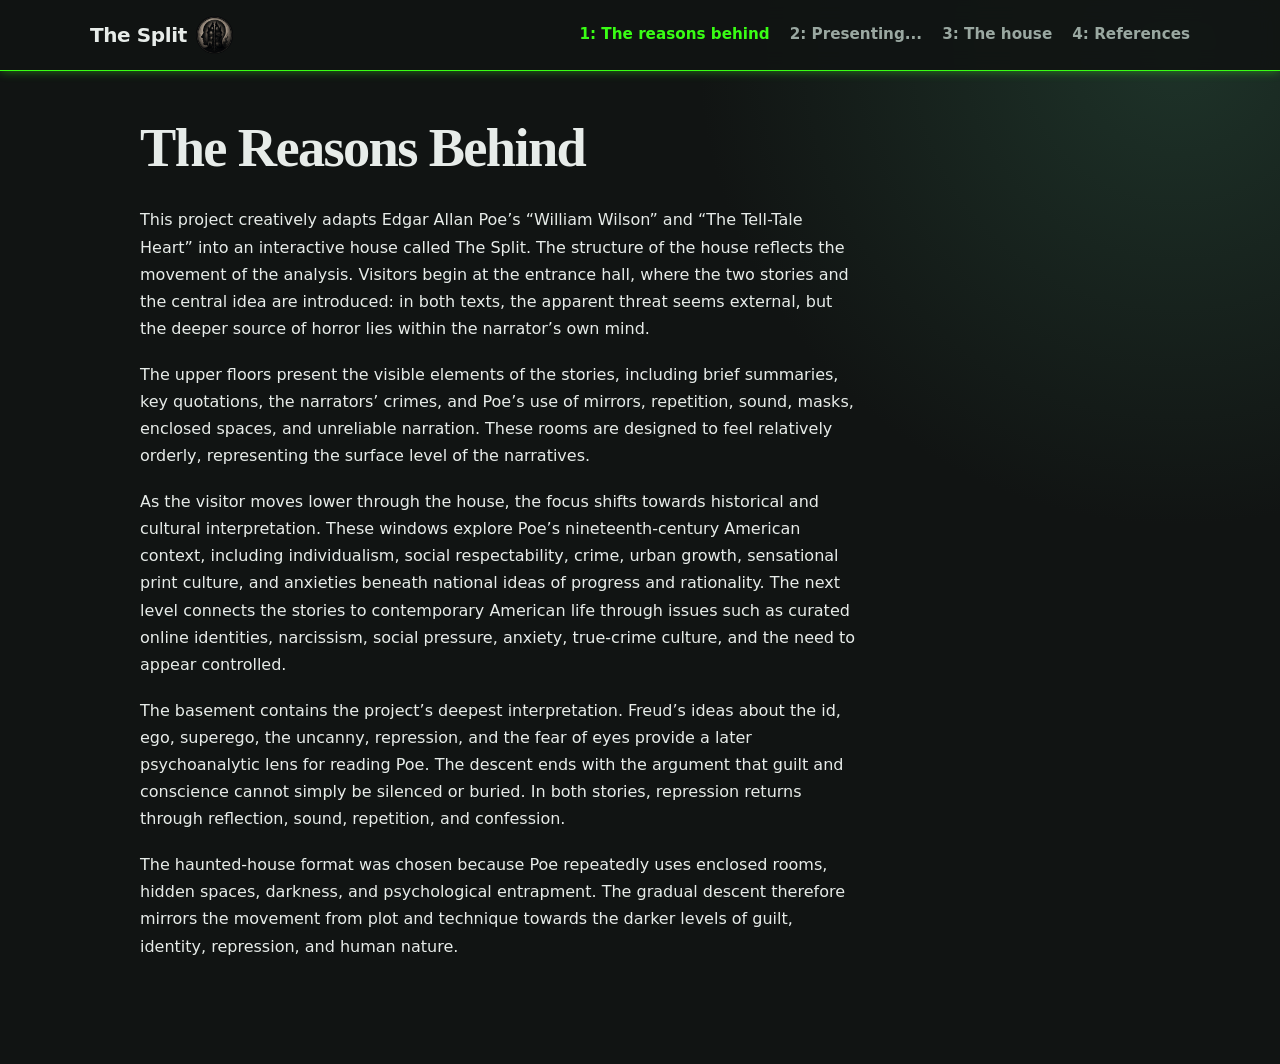
==== commit eadbd76b: "Keep neon pulse on the active top-nav page after navigation." ====
--- a/american-survey.html
+++ b/american-survey.html
@@ -5,7 +5,7 @@
   <meta name="viewport" content="width=device-width, initial-scale=1" />
   <meta name="description" content="The reasons behind The Split, an interactive house adapting Poe’s William Wilson and The Tell-Tale Heart." />
   <title>1: The reasons behind — The Split</title>
-  <link rel="stylesheet" href="css/style.css?v=74" />
+  <link rel="stylesheet" href="css/style.css?v=75" />
 </head>
 <body>
   <header class="site-header">
--- a/css/style.css
+++ b/css/style.css
@@ -204,7 +204,8 @@
 
 nav a:hover,
 nav a:active,
-nav a:focus-visible {
+nav a:focus-visible,
+.nav-link[aria-current="page"] {
   color: var(--neon-green);
   outline: none;
   animation: nav-neon-pulse 1.15s ease-in-out infinite;
@@ -233,7 +234,8 @@
 @media (prefers-reduced-motion: reduce) {
   nav a:hover,
   nav a:active,
-  nav a:focus-visible {
+  nav a:focus-visible,
+  .nav-link[aria-current="page"] {
     animation: none;
     transform: scale(1.1);
     text-shadow:
@@ -333,7 +335,6 @@
 }
 
 .nav-link[aria-current="page"] {
-  color: var(--muted);
   font-weight: 600;
 }
 
